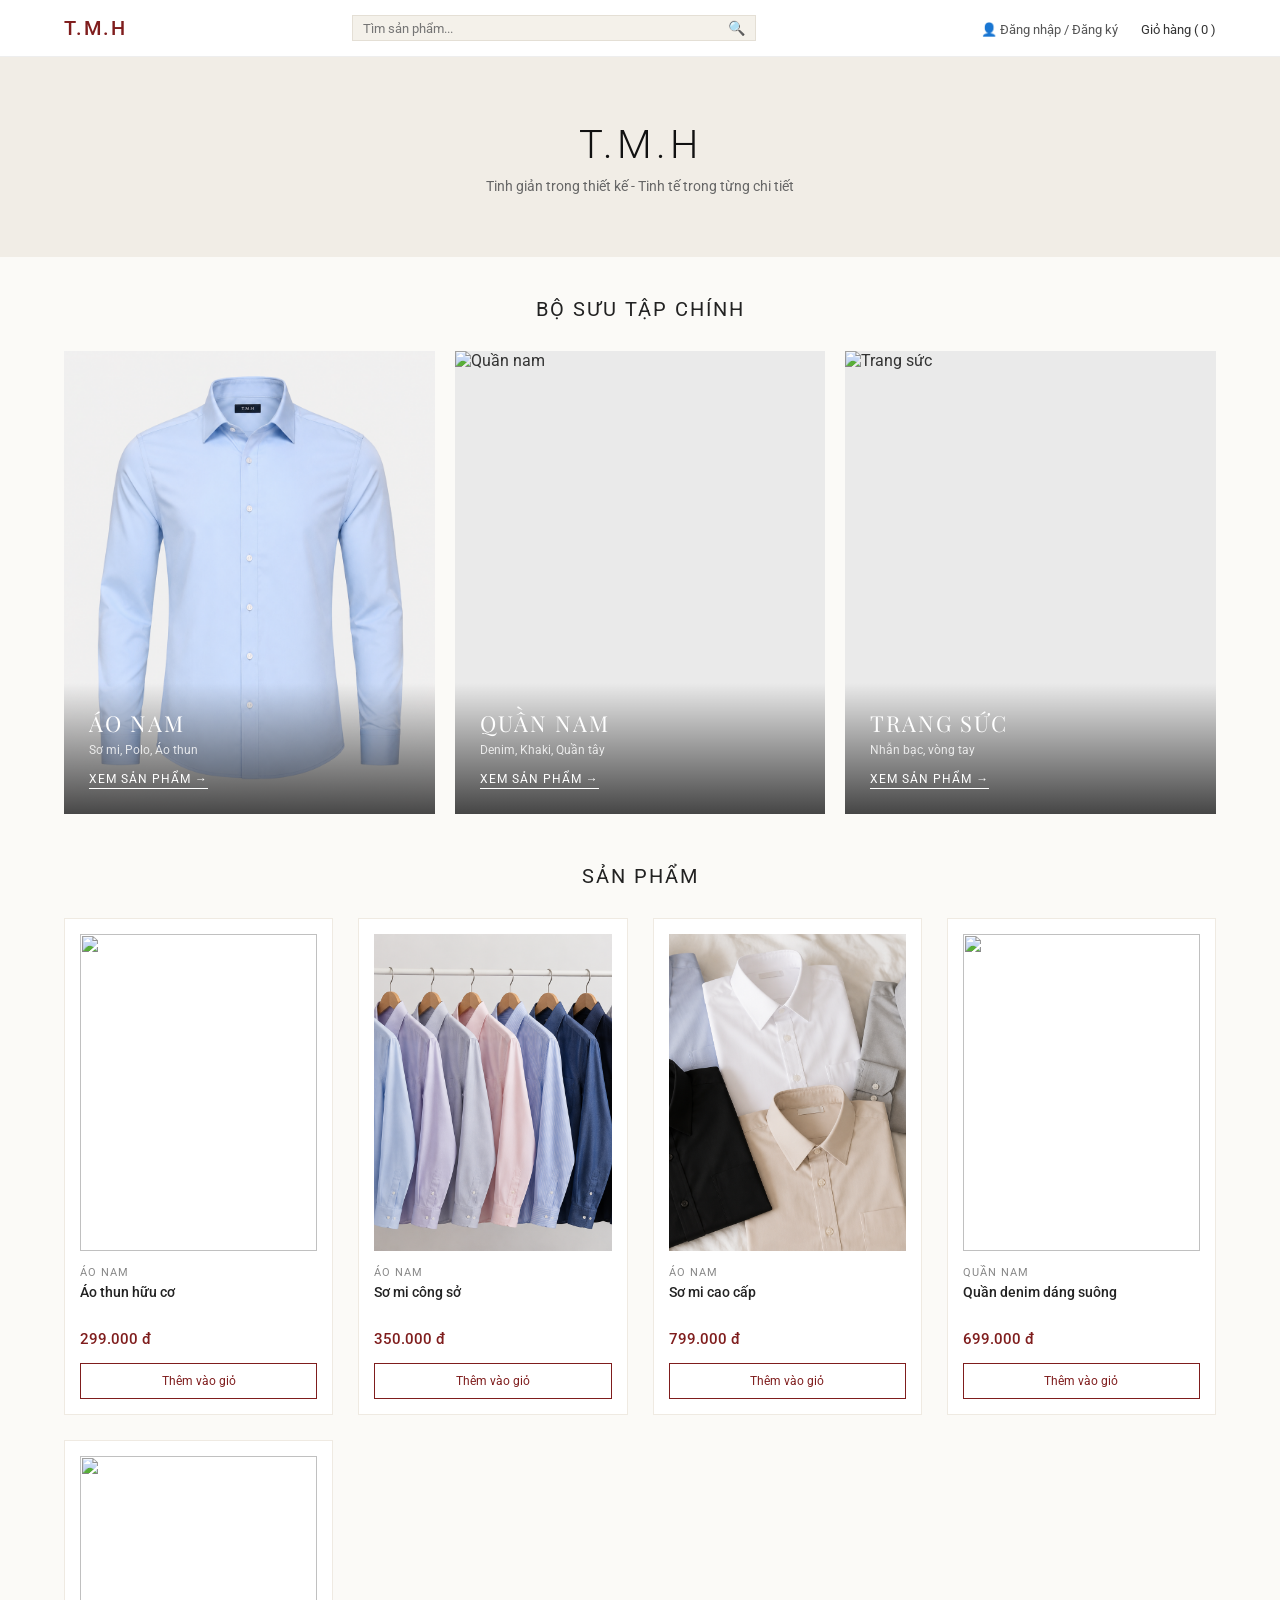
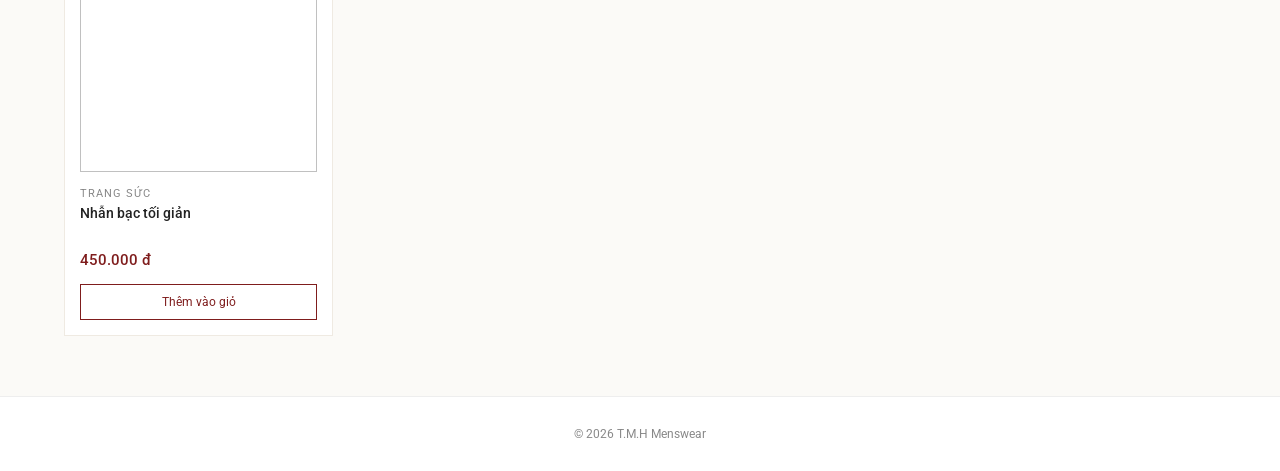
==== baocaolaptrinhweb/baocaolaptrinhweb/index.html @ d4eb89c1 "Add files via upload" ====
<!doctype html>
<html lang="vi">
  <head>
    <meta charset="UTF-8" />

    <meta name="viewport" content="width=device-width, initial-scale=1.0" />

    <title>T.M.H Menswear</title>

    <link
      href="https://fonts.googleapis.com/css2?family=Playfair+Display:wght@400;500&family=Roboto:wght@300;400;500&display=swap"
      rel="stylesheet"
    />

    <link rel="stylesheet" href="style.css" />
  </head>

  <body>
    <!-- NAVBAR -->

    <header class="navbar">
      <div class="logo">T.M.H</div>

      <div class="search-container">
        <input type="text" id="search-input" placeholder="Tìm sản phẩm..." />

        <button id="search-submit">🔍</button>
      </div>

      <div class="nav-icons">
        <span class="auth-btn" id="auth-trigger"> 👤 Đăng nhập / Đăng ký </span>

        <span class="cart-btn">
          Giỏ hàng (
          <span id="cart-count"> 0 </span>
          )
        </span>
      </div>
    </header>

    <!-- HERO -->

    <section class="hero-banner">
      <div class="banner-content">
        <h1>T.M.H</h1>

        <p>Tinh giản trong thiết kế - Tinh tế trong từng chi tiết</p>
      </div>
    </section>

    <!-- DANH MỤC -->

    <section class="mega-categories">
      <h2 class="section-title">BỘ SƯU TẬP CHÍNH</h2>

      <div class="categories-grid">
        <!-- ÁO -->

        <div class="category-box" data-category="ao">
          <div class="category-image">
            <img src="anh-san-pham/san pham ao/anh-nen.png" alt="Áo nam" />
          </div>

          <div class="category-overlay">
            <h3>ÁO NAM</h3>

            <p>Sơ mi, Polo, Áo thun</p>

            <span class="view-more"> Xem sản phẩm → </span>
          </div>
        </div>

        <!-- QUẦN -->

        <div class="category-box" data-category="quan">
          <div class="category-image">
            <img
              src="https://images.unsplash.com/photo-1541099649105-f69ad21f3246?w=700"
              alt="Quần nam"
            />
          </div>

          <div class="category-overlay">
            <h3>QUẦN NAM</h3>

            <p>Denim, Khaki, Quần tây</p>

            <span class="view-more"> Xem sản phẩm → </span>
          </div>
        </div>

        <!-- TRANG SỨC -->

        <div class="category-box" data-category="trang-suc">
          <div class="category-image">
            <img
              src="https://images.unsplash.com/photo-1617038220319-276d3cfab638?w=700"
              alt="Trang sức"
            />
          </div>

          <div class="category-overlay">
            <h3>TRANG SỨC</h3>

            <p>Nhẫn bạc, vòng tay</p>

            <span class="view-more"> Xem sản phẩm → </span>
          </div>
        </div>
      </div>
    </section>

    <!-- SẢN PHẨM -->

    <main class="main-container">
      <section class="products-section">
        <h2 class="section-title">SẢN PHẨM</h2>

        <div class="products-grid" id="products-list">
          <!-- ÁO THUN -->

          <div
            class="product-card"
            data-type="ao"
            data-name="ao thun bong huu co"
          >
            <div class="product-image">
              <img
                src="https://images.unsplash.com/photo-1521572267360-ee0c2909d518?w=500"
              />
            </div>

            <div class="product-info">
              <p class="product-tag">ÁO NAM</p>

              <p class="product-title">Áo thun hữu cơ</p>

              <p class="product-price">299.000 đ</p>

              <button class="add-to-cart-btn">Thêm vào giỏ</button>
            </div>
          </div>

          <!-- SƠ MI CÔNG SỞ -->

          <div class="product-card" data-type="ao" data-name="ao so mi cong so">
            <div class="product-image">
              <img src="anh-san-pham/san pham ao/so-mi2.png" />
            </div>

            <div class="product-info">
              <p class="product-tag">ÁO NAM</p>

              <p class="product-title">Sơ mi công sở</p>

              <p class="product-price">350.000 đ</p>

              <button class="add-to-cart-btn">Thêm vào giỏ</button>
            </div>
          </div>

          <!-- SƠ MI CAO CẤP -->

          <div class="product-card" data-type="ao" data-name="ao so mi cao cap">
            <div class="product-image">
              <img src="anh-san-pham/san pham ao/so-mi1.png" />
            </div>

            <div class="product-info">
              <p class="product-tag">ÁO NAM</p>

              <p class="product-title">Sơ mi cao cấp</p>

              <p class="product-price">799.000 đ</p>

              <button class="add-to-cart-btn">Thêm vào giỏ</button>
            </div>
          </div>

          <!-- QUẦN -->

          <div class="product-card" data-type="quan" data-name="quan denim">
            <div class="product-image">
              <img
                src="https://images.unsplash.com/photo-1541099649105-f69ad21f3246?w=500"
              />
            </div>

            <div class="product-info">
              <p class="product-tag">QUẦN NAM</p>

              <p class="product-title">Quần denim dáng suông</p>

              <p class="product-price">699.000 đ</p>

              <button class="add-to-cart-btn">Thêm vào giỏ</button>
            </div>
          </div>

          <!-- NHẪN -->

          <div
            class="product-card"
            data-type="trang-suc"
            data-name="nhan bac toi gian"
          >
            <div class="product-image">
              <img
                src="https://images.unsplash.com/photo-1617038220319-276d3cfab638?w=500"
              />
            </div>

            <div class="product-info">
              <p class="product-tag">TRANG SỨC</p>

              <p class="product-title">Nhẫn bạc tối giản</p>

              <p class="product-price">450.000 đ</p>

              <button class="add-to-cart-btn">Thêm vào giỏ</button>
            </div>
          </div>
        </div>
      </section>
    </main>

    <!-- MODAL -->

    <div class="auth-modal" id="auth-modal">
      <div class="modal-box">
        <span class="close-modal" id="close-modal"> × </span>

        <div class="modal-tabs">
          <button class="tab-btn active" id="tab-login">Đăng nhập</button>

          <button class="tab-btn" id="tab-register">Đăng ký</button>
        </div>

        <form id="form-login" class="auth-form active">
          <div class="input-group">
            <label> Email </label>

            <input type="email" required />
          </div>

          <div class="input-group">
            <label> Mật khẩu </label>

            <input type="password" required />
          </div>

          <button class="auth-submit-btn" type="submit">ĐĂNG NHẬP</button>
        </form>

        <form id="form-register" class="auth-form">
          <div class="input-group">
            <label> Họ tên </label>

            <input type="text" required />
          </div>

          <div class="input-group">
            <label> Email </label>

            <input type="email" required />
          </div>

          <button class="auth-submit-btn" type="submit">ĐĂNG KÝ</button>
        </form>
      </div>
    </div>

    <footer class="footer">© 2026 T.M.H Menswear</footer>

    <script src="script.js"></script>
  </body>
</html>
---- baocaolaptrinhweb/baocaolaptrinhweb/style.css ----
/* ==========================================================================
   1. ĐỊNH DẠNG CHUNG (MUJI MINIMALISM STYLE)
   ========================================================================== */
* {
  margin: 0;
  padding: 0;
  box-sizing: border-box;
  font-family: "Roboto", sans-serif;
}

body {
  background-color: #fbfaf7; /* Màu kem đặc trưng */
  color: #333333;
  -webkit-font-smoothing: antialiased;
}

img {
  max-width: 100%;
  height: auto;
  display: block;
}

.section-title {
  font-size: 20px;
  font-weight: 400;
  text-align: center;
  letter-spacing: 2px;
  margin-bottom: 30px;
  color: #222222;
  position: relative;
}

/* ==========================================================================
   2. NAVBAR TÍCH HỢP TÌM KIẾM CẢI TIẾN
   ========================================================================== */
.navbar {
  display: flex;
  justify-content: space-between;
  align-items: center;
  padding: 15px 5%;
  background-color: #ffffff;
  border-bottom: 1px solid #eeeeee;
  position: sticky;
  top: 0;
  z-index: 100;
}

.navbar .logo {
  font-size: 20px;
  font-weight: 500;
  color: #7f1d1d; /* Màu đỏ đô MUJI */
  letter-spacing: 2px;
}

/* Khung tìm kiếm ở giữa navbar */
.search-container {
  display: flex;
  align-items: center;
  background-color: #f4f1ea;
  border: 1px solid #e4dfd5;
  padding: 4px 10px;
  width: 35%;
  max-width: 500px;
}

.search-container input {
  border: none;
  background: none;
  outline: none;
  width: 100%;
  font-size: 13px;
  color: #444444;
}

.search-container button {
  border: none;
  background: none;
  cursor: pointer;
  font-size: 14px;
}

.nav-icons .auth-btn {
  cursor: pointer;
  font-size: 13px;
  margin-right: 20px;
  color: #555555;
  transition: color 0.2s;
}

.nav-icons .auth-btn:hover {
  color: #7f1d1d;
}

.nav-icons .cart-btn {
  font-size: 13px;
}

/* ==========================================================================
   3. BANNER CHÍNH
   ========================================================================== */
.hero-banner {
  min-height: 200px;
  background-color: #f1ede6;
  display: flex;
  align-items: center;
  justify-content: center;
  text-align: center;
  padding: 40px 5%;
  margin-bottom: 40px;
}

.banner-content h1 {
  font-size: clamp(26px, 4vw, 40px);
  font-weight: 300;
  letter-spacing: 4px;
  color: #111111;
  margin-bottom: 10px;
}

.banner-content p {
  font-size: 14px;
  color: #666666;
}

/* ==========================================================================
   4. CẤU TRÚC 3 DANH MỤC LỚN NỔI BẬT (ÁO - QUẦN - TRANG SỨC)
   ========================================================================== */
.mega-categories {
  padding: 0 5%;
  max-width: 1400px;
  margin: 0 auto 50px auto;
}

.categories-grid {
  display: grid;
  grid-template-columns: repeat(3, 1fr); /* 3 cột bằng nhau trên PC */
  gap: 20px;
}

.category-box {
  position: relative;
  aspect-ratio: 4 / 5; /* Khung chữ nhật dọc sang trọng */
  overflow: hidden;
  cursor: pointer;
  background-color: #eaeaea;
}

.category-image {
  width: 100%;
  height: 100%;
  transition: transform 0.5s ease;
}

.category-image img {
  width: 100%;
  height: 100%;
  object-fit: cover;
}

/* Lớp phủ chữ mờ tối giản đè lên ảnh */
.category-overlay {
  position: absolute;
  bottom: 0;
  left: 0;
  width: 100%;
  padding: 25px;
  background: linear-gradient(
    to top,
    rgba(0, 0, 0, 0.7) 0%,
    rgba(0, 0, 0, 0) 100%
  );
  color: #ffffff;
  display: flex;
  flex-direction: column;
  justify-content: flex-end;
}

.category-overlay h3 {
  font-family: "Playfair Display", serif;
  font-size: 22px;
  font-weight: 400;
  letter-spacing: 2px;
  margin-bottom: 5px;
}

.category-overlay p {
  font-size: 12px;
  opacity: 0.8;
  margin-bottom: 15px;
}

.category-overlay .view-more {
  font-size: 12px;
  text-transform: uppercase;
  letter-spacing: 1px;
  border-bottom: 1px solid #ffffff;
  width: max-content;
  padding-bottom: 2px;
}

/* Hiệu ứng di chuột phóng to ảnh */
.category-box:hover .category-image {
  transform: scale(1.04);
}

/* ==========================================================================
   5. DANH SÁCH SẢN PHẨM (GRID)
   ========================================================================== */
.main-container {
  padding: 0 5%;
  max-width: 1400px;
  margin: 0 auto;
}

.products-grid {
  display: grid;
  grid-template-columns: repeat(auto-fill, minmax(230px, 1fr));
  gap: 25px;
}

.product-card {
  background-color: #ffffff;
  border: 1px solid #efeae2;
  padding: 15px;
  display: flex;
  flex-direction: column;
  justify-content: space-between;
  transition: all 0.2s;
}

.product-card.hidden {
  display: none; /* Sử dụng cho tính năng tìm kiếm / lọc bằng JS */
}

.product-image {
  width: 100%;
  aspect-ratio: 3 / 4;
  overflow: hidden;
}

.product-image img {
  width: 100%;
  height: 100%;
  object-fit: cover;
}

.product-info {
  margin-top: 15px;
}

.product-tag {
  font-size: 11px;
  color: #888888;
  letter-spacing: 1px;
  margin-bottom: 5px;
}

.product-title {
  font-size: 14px;
  font-weight: 500;
  color: #222222;
  margin-bottom: 8px;
  height: 38px;
  overflow: hidden;
}

.product-price {
  font-size: 15px;
  color: #7f1d1d;
  font-weight: 500;
  margin-bottom: 15px;
}

.add-to-cart-btn {
  width: 100%;
  padding: 10px;
  background-color: #ffffff;
  border: 1px solid #7f1d1d;
  color: #7f1d1d;
  font-size: 12px;
  cursor: pointer;
  transition: all 0.2s;
}

.add-to-cart-btn:hover {
  background-color: #7f1d1d;
  color: #ffffff;
}

/* ==========================================================================
   6. GIAO DIỆN FORM ĐĂNG NHẬP / ĐĂNG KÝ (POPUP MODAL)
   ========================================================================== */
.auth-modal {
  position: fixed;
  top: 0;
  left: 0;
  width: 100%;
  height: 100%;
  background-color: rgba(0, 0, 0, 0.4);
  display: flex;
  align-items: center;
  justify-content: center;
  z-index: 1000;
  opacity: 0;
  pointer-events: none;
  transition: opacity 0.3s ease;
}

.auth-modal.open {
  opacity: 1;
  pointer-events: auto;
}

.modal-box {
  background-color: #ffffff;
  width: 100%;
  max-width: 400px;
  padding: 30px;
  position: relative;
  box-shadow: 0 10px 30px rgba(0, 0, 0, 0.1);
}

.close-modal {
  position: absolute;
  top: 15px;
  right: 20px;
  font-size: 24px;
  cursor: pointer;
  color: #888888;
}

.modal-tabs {
  display: flex;
  border-bottom: 1px solid #eeeeee;
  margin-bottom: 25px;
}

.tab-btn {
  flex: 1;
  padding: 10px;
  background: none;
  border: none;
  font-size: 15px;
  cursor: pointer;
  color: #888888;
  position: relative;
}

.tab-btn.active {
  color: #7f1d1d;
  font-weight: 500;
}

.tab-btn.active::after {
  content: "";
  position: absolute;
  bottom: -1px;
  left: 0;
  width: 100%;
  height: 2px;
  background-color: #7f1d1d;
}

.auth-form {
  display: none;
}

.auth-form.active {
  display: block;
}

.input-group {
  margin-bottom: 18px;
}

.input-group label {
  display: block;
  font-size: 13px;
  color: #555555;
  margin-bottom: 6px;
}

.input-group input {
  width: 100%;
  padding: 10px;
  border: 1px solid #ddd;
  outline: none;
  font-size: 14px;
  background-color: #fafafa;
}

.auth-submit-btn {
  width: 100%;
  padding: 12px;
  background-color: #7f1d1d;
  color: #ffffff;
  border: none;
  font-size: 13px;
  letter-spacing: 1px;
  cursor: pointer;
  font-weight: 500;
}

/* FOOTER */
.footer {
  text-align: center;
  padding: 30px;
  background-color: #ffffff;
  margin-top: 60px;
  font-size: 12px;
  color: #888888;
  border-top: 1px solid #eeeeee;
}

/* ==========================================================================
   7. RESPONSIVE (TỰ ĐỘNG THEO KHUNG HÌNH DI ĐỘNG)
   ========================================================================== */
@media screen and (max-width: 850px) {
  .search-container {
    width: 45%; /* Rộng ra một chút trên máy tính bảng */
  }
  .categories-grid {
    grid-template-columns: repeat(3, 1fr); /* Giữ 3 cột */
  }
}

@media screen and (max-width: 650px) {
  .navbar {
    flex-wrap: wrap; /* Cho phép vỡ dòng đẩy tìm kiếm xuống */
    padding: 15px 4%;
  }

  .navbar .logo {
    order: 1;
  }

  .nav-icons {
    order: 2;
  }

  /* Đẩy ô tìm kiếm xuống dòng riêng biệt trên mobile nhìn cực kỳ chuyên nghiệp */
  .search-container {
    order: 3;
    width: 100%;
    margin-top: 12px;
  }

  /* 3 Danh mục lớn trên mobile sẽ xếp chồng dọc thành hàng đơn để hiện ảnh to đẹp */
  .categories-grid {
    grid-template-columns: 1fr;
    gap: 15px;
  }

  .category-box {
    aspect-ratio: 16 / 9; /* Sang màn hình ngang dạng banner nhỏ khi đi động */
  }

  /* Sản phẩm chia thành 2 cột đều nhau như Shopee */
  .products-grid {
    grid-template-columns: repeat(2, 1fr);
    gap: 12px;
  }

  .nav-icons .auth-btn {
    margin-right: 10px;
    font-size: 12px;
  }
} /* ==========================================================================
   1. ĐỊNH DẠNG CHUNG (MUJI MINIMALISM STYLE)
   ========================================================================== */
* {
  margin: 0;
  padding: 0;
  box-sizing: border-box;
  font-family: "Roboto", sans-serif;
}

body {
  background-color: #fbfaf7; /* Màu kem đặc trưng */
  color: #333333;
  -webkit-font-smoothing: antialiased;
}

img {
  max-width: 100%;
  height: auto;
  display: block;
}

.section-title {
  font-size: 20px;
  font-weight: 400;
  text-align: center;
  letter-spacing: 2px;
  margin-bottom: 30px;
  color: #222222;
  position: relative;
}

/* ==========================================================================
   2. NAVBAR TÍCH HỢP TÌM KIẾM CẢI TIẾN
   ========================================================================== */
.navbar {
  display: flex;
  justify-content: space-between;
  align-items: center;
  padding: 15px 5%;
  background-color: #ffffff;
  border-bottom: 1px solid #eeeeee;
  position: sticky;
  top: 0;
  z-index: 100;
}

.navbar .logo {
  font-size: 20px;
  font-weight: 500;
  color: #7f1d1d; /* Màu đỏ đô MUJI */
  letter-spacing: 2px;
}

/* Khung tìm kiếm ở giữa navbar */
.search-container {
  display: flex;
  align-items: center;
  background-color: #f4f1ea;
  border: 1px solid #e4dfd5;
  padding: 4px 10px;
  width: 35%;
  max-width: 500px;
}

.search-container input {
  border: none;
  background: none;
  outline: none;
  width: 100%;
  font-size: 13px;
  color: #444444;
}

.search-container button {
  border: none;
  background: none;
  cursor: pointer;
  font-size: 14px;
}

.nav-icons .auth-btn {
  cursor: pointer;
  font-size: 13px;
  margin-right: 20px;
  color: #555555;
  transition: color 0.2s;
}

.nav-icons .auth-btn:hover {
  color: #7f1d1d;
}

.nav-icons .cart-btn {
  font-size: 13px;
}

/* ==========================================================================
   3. BANNER CHÍNH
   ========================================================================== */
.hero-banner {
  min-height: 200px;
  background-color: #f1ede6;
  display: flex;
  align-items: center;
  justify-content: center;
  text-align: center;
  padding: 40px 5%;
  margin-bottom: 40px;
}

.banner-content h1 {
  font-size: clamp(26px, 4vw, 40px);
  font-weight: 300;
  letter-spacing: 4px;
  color: #111111;
  margin-bottom: 10px;
}

.banner-content p {
  font-size: 14px;
  color: #666666;
}

/* ==========================================================================
   4. CẤU TRÚC 3 DANH MỤC LỚN NỔI BẬT (ÁO - QUẦN - TRANG SỨC)
   ========================================================================== */
.mega-categories {
  padding: 0 5%;
  max-width: 1400px;
  margin: 0 auto 50px auto;
}

.categories-grid {
  display: grid;
  grid-template-columns: repeat(3, 1fr); /* 3 cột bằng nhau trên PC */
  gap: 20px;
}

.category-box {
  position: relative;
  aspect-ratio: 4 / 5; /* Khung chữ nhật dọc sang trọng */
  overflow: hidden;
  cursor: pointer;
  background-color: #eaeaea;
}

.category-image {
  width: 100%;
  height: 100%;
  transition: transform 0.5s ease;
}

.category-image img {
  width: 100%;
  height: 100%;
  object-fit: cover;
}

/* Lớp phủ chữ mờ tối giản đè lên ảnh */
.category-overlay {
  position: absolute;
  bottom: 0;
  left: 0;
  width: 100%;
  padding: 25px;
  background: linear-gradient(
    to top,
    rgba(0, 0, 0, 0.7) 0%,
    rgba(0, 0, 0, 0) 100%
  );
  color: #ffffff;
  display: flex;
  flex-direction: column;
  justify-content: flex-end;
}

.category-overlay h3 {
  font-family: "Playfair Display", serif;
  font-size: 22px;
  font-weight: 400;
  letter-spacing: 2px;
  margin-bottom: 5px;
}

.category-overlay p {
  font-size: 12px;
  opacity: 0.8;
  margin-bottom: 15px;
}

.category-overlay .view-more {
  font-size: 12px;
  text-transform: uppercase;
  letter-spacing: 1px;
  border-bottom: 1px solid #ffffff;
  width: max-content;
  padding-bottom: 2px;
}

/* Hiệu ứng di chuột phóng to ảnh */
.category-box:hover .category-image {
  transform: scale(1.04);
}

/* ==========================================================================
   5. DANH SÁCH SẢN PHẨM (GRID)
   ========================================================================== */
.main-container {
  padding: 0 5%;
  max-width: 1400px;
  margin: 0 auto;
}

.products-grid {
  display: grid;
  grid-template-columns: repeat(auto-fill, minmax(230px, 1fr));
  gap: 25px;
}

.product-card {
  background-color: #ffffff;
  border: 1px solid #efeae2;
  padding: 15px;
  display: flex;
  flex-direction: column;
  justify-content: space-between;
  transition: all 0.2s;
}

.product-card.hidden {
  display: none; /* Sử dụng cho tính năng tìm kiếm / lọc bằng JS */
}

.product-image {
  width: 100%;
  aspect-ratio: 3 / 4;
  overflow: hidden;
}

.product-image img {
  width: 100%;
  height: 100%;
  object-fit: cover;
}

.product-info {
  margin-top: 15px;
}

.product-tag {
  font-size: 11px;
  color: #888888;
  letter-spacing: 1px;
  margin-bottom: 5px;
}

.product-title {
  font-size: 14px;
  font-weight: 500;
  color: #222222;
  margin-bottom: 8px;
  height: 38px;
  overflow: hidden;
}

.product-price {
  font-size: 15px;
  color: #7f1d1d;
  font-weight: 500;
  margin-bottom: 15px;
}

.add-to-cart-btn {
  width: 100%;
  padding: 10px;
  background-color: #ffffff;
  border: 1px solid #7f1d1d;
  color: #7f1d1d;
  font-size: 12px;
  cursor: pointer;
  transition: all 0.2s;
}

.add-to-cart-btn:hover {
  background-color: #7f1d1d;
  color: #ffffff;
}

/* ==========================================================================
   6. GIAO DIỆN FORM ĐĂNG NHẬP / ĐĂNG KÝ (POPUP MODAL)
   ========================================================================== */
.auth-modal {
  position: fixed;
  top: 0;
  left: 0;
  width: 100%;
  height: 100%;
  background-color: rgba(0, 0, 0, 0.4);
  display: flex;
  align-items: center;
  justify-content: center;
  z-index: 1000;
  opacity: 0;
  pointer-events: none;
  transition: opacity 0.3s ease;
}

.auth-modal.open {
  opacity: 1;
  pointer-events: auto;
}

.modal-box {
  background-color: #ffffff;
  width: 100%;
  max-width: 400px;
  padding: 30px;
  position: relative;
  box-shadow: 0 10px 30px rgba(0, 0, 0, 0.1);
}

.close-modal {
  position: absolute;
  top: 15px;
  right: 20px;
  font-size: 24px;
  cursor: pointer;
  color: #888888;
}

.modal-tabs {
  display: flex;
  border-bottom: 1px solid #eeeeee;
  margin-bottom: 25px;
}

.tab-btn {
  flex: 1;
  padding: 10px;
  background: none;
  border: none;
  font-size: 15px;
  cursor: pointer;
  color: #888888;
  position: relative;
}

.tab-btn.active {
  color: #7f1d1d;
  font-weight: 500;
}

.tab-btn.active::after {
  content: "";
  position: absolute;
  bottom: -1px;
  left: 0;
  width: 100%;
  height: 2px;
  background-color: #7f1d1d;
}

.auth-form {
  display: none;
}

.auth-form.active {
  display: block;
}

.input-group {
  margin-bottom: 18px;
}

.input-group label {
  display: block;
  font-size: 13px;
  color: #555555;
  margin-bottom: 6px;
}

.input-group input {
  width: 100%;
  padding: 10px;
  border: 1px solid #ddd;
  outline: none;
  font-size: 14px;
  background-color: #fafafa;
}

.auth-submit-btn {
  width: 100%;
  padding: 12px;
  background-color: #7f1d1d;
  color: #ffffff;
  border: none;
  font-size: 13px;
  letter-spacing: 1px;
  cursor: pointer;
  font-weight: 500;
}

/* FOOTER */
.footer {
  text-align: center;
  padding: 30px;
  background-color: #ffffff;
  margin-top: 60px;
  font-size: 12px;
  color: #888888;
  border-top: 1px solid #eeeeee;
}

/* ==========================================================================
   7. RESPONSIVE (TỰ ĐỘNG THEO KHUNG HÌNH DI ĐỘNG)
   ========================================================================== */
@media screen and (max-width: 850px) {
  .search-container {
    width: 45%; /* Rộng ra một chút trên máy tính bảng */
  }
  .categories-grid {
    grid-template-columns: repeat(3, 1fr); /* Giữ 3 cột */
  }
}

@media screen and (max-width: 650px) {
  .navbar {
    flex-wrap: wrap; /* Cho phép vỡ dòng đẩy tìm kiếm xuống */
    padding: 15px 4%;
  }

  .navbar .logo {
    order: 1;
  }

  .nav-icons {
    order: 2;
  }

  /* Đẩy ô tìm kiếm xuống dòng riêng biệt trên mobile nhìn cực kỳ chuyên nghiệp */
  .search-container {
    order: 3;
    width: 100%;
    margin-top: 12px;
  }

  /* 3 Danh mục lớn trên mobile sẽ xếp chồng dọc thành hàng đơn để hiện ảnh to đẹp */
  .categories-grid {
    grid-template-columns: 1fr;
    gap: 15px;
  }

  .category-box {
    aspect-ratio: 16 / 9; /* Sang màn hình ngang dạng banner nhỏ khi đi động */
  }

  /* Sản phẩm chia thành 2 cột đều nhau như Shopee */
  .products-grid {
    grid-template-columns: repeat(2, 1fr);
    gap: 12px;
  }

  .nav-icons .auth-btn {
    margin-right: 10px;
    font-size: 12px;
  }
}
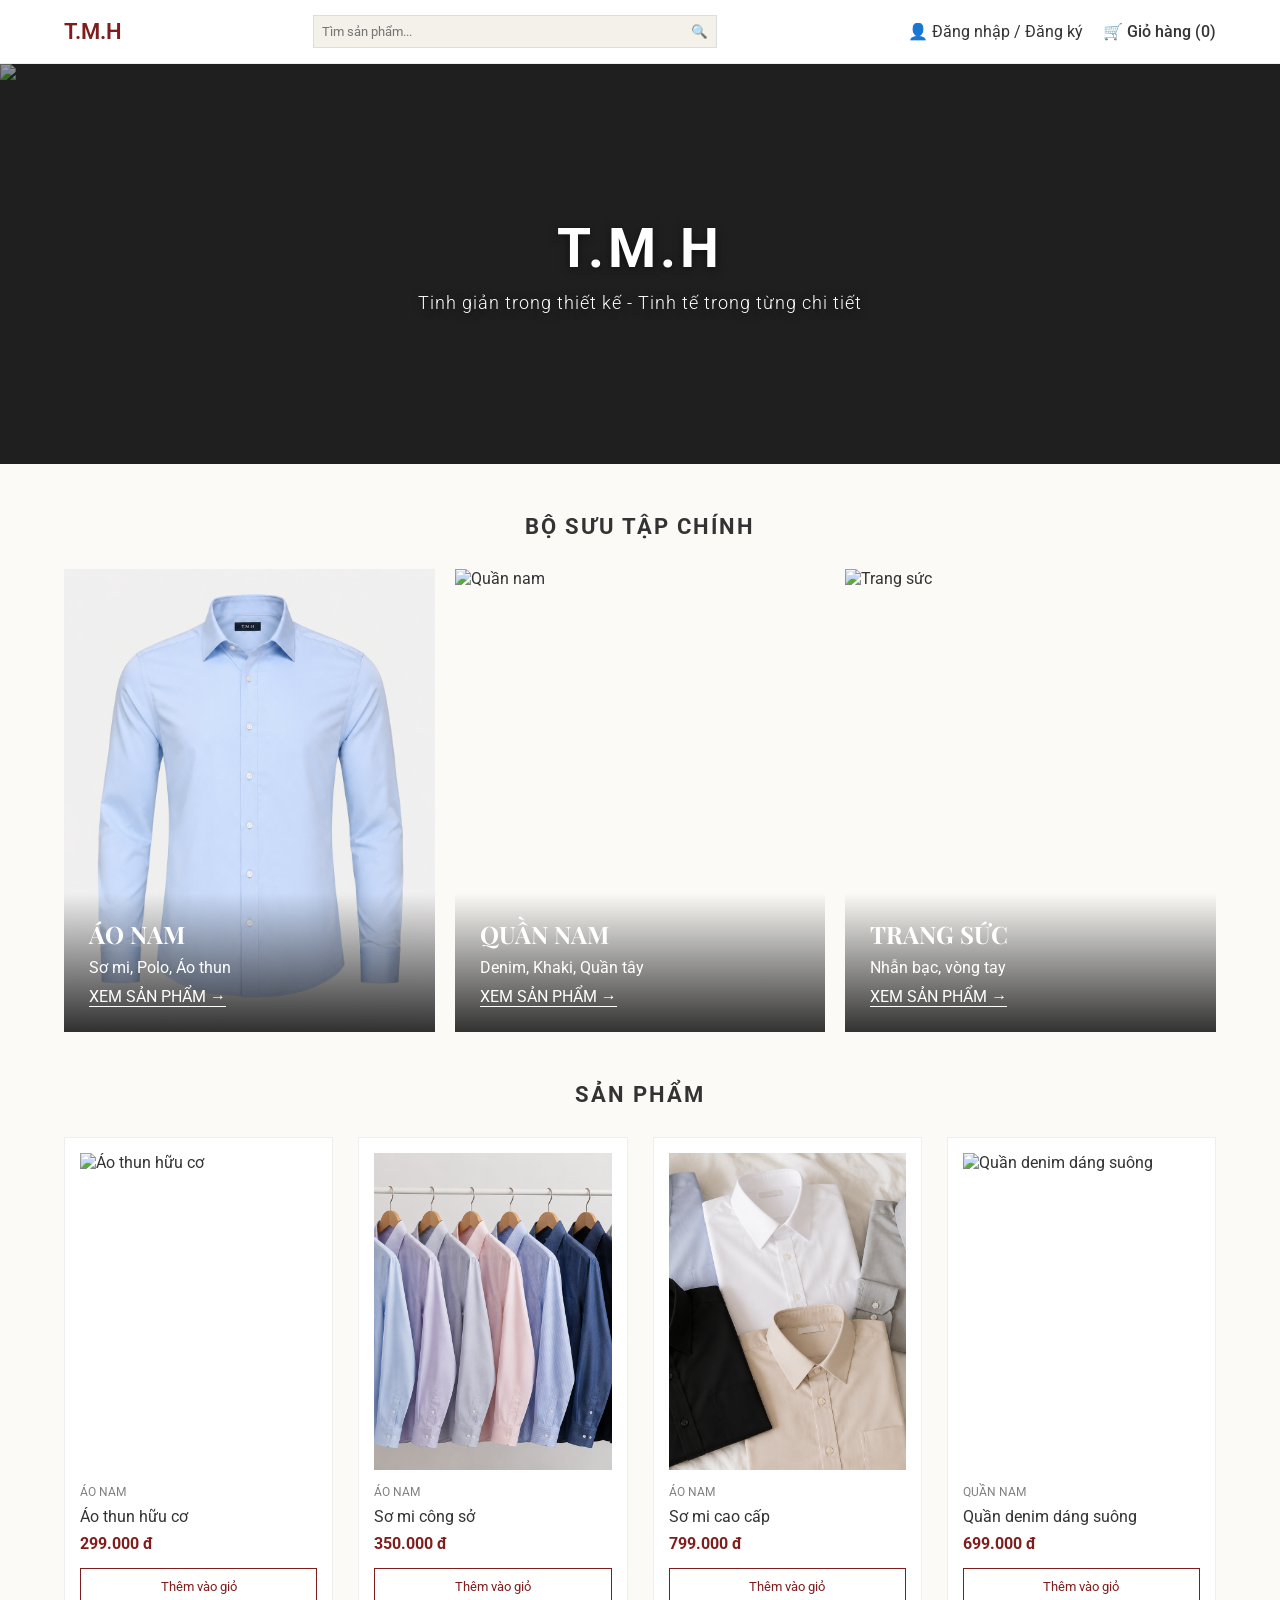
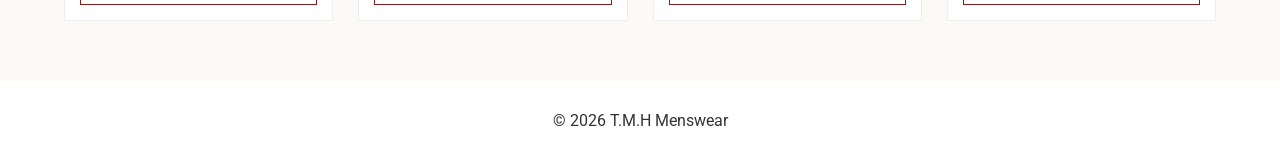
==== commit 6b74525e: "Add files via upload" ====
--- a/baocaolaptrinhweb/baocaolaptrinhweb/index.html
+++ b/baocaolaptrinhweb/baocaolaptrinhweb/index.html
@@ -2,75 +2,73 @@
 <html lang="vi">
   <head>
     <meta charset="UTF-8" />
-
     <meta name="viewport" content="width=device-width, initial-scale=1.0" />
-
     <title>T.M.H Menswear</title>
-
     <link
       href="https://fonts.googleapis.com/css2?family=Playfair+Display:wght@400;500&family=Roboto:wght@300;400;500&display=swap"
       rel="stylesheet"
     />
-
     <link rel="stylesheet" href="style.css" />
   </head>
 
   <body>
-    <!-- NAVBAR -->
-
     <header class="navbar">
       <div class="logo">T.M.H</div>
 
       <div class="search-container">
         <input type="text" id="search-input" placeholder="Tìm sản phẩm..." />
-
         <button id="search-submit">🔍</button>
       </div>
 
       <div class="nav-icons">
-        <span class="auth-btn" id="auth-trigger"> 👤 Đăng nhập / Đăng ký </span>
-
-        <span class="cart-btn">
-          Giỏ hàng (
-          <span id="cart-count"> 0 </span>
-          )
+        <span class="auth-btn" id="auth-trigger">👤 Đăng nhập / Đăng ký</span>
+        <span class="cart-btn" id="cart-trigger">
+          🛒 Giỏ hàng (<span id="cart-count">0</span>)
         </span>
       </div>
     </header>
 
-    <!-- HERO -->
-
     <section class="hero-banner">
+      <div class="slide active">
+        <img
+          src="https://images.unsplash.com/photo-1490481651871-ab68de25d43d?w=1600"
+          alt="Banner 1"
+        />
+      </div>
+      <div class="slide">
+        <img
+          src="https://images.unsplash.com/photo-1507679799987-c73779587ccf?w=1600"
+          alt="Banner 2"
+        />
+      </div>
+      <div class="slide">
+        <img
+          src="https://images.unsplash.com/photo-1489987707025-afc232f7ea0f?w=1600"
+          alt="Banner 3"
+        />
+      </div>
+
+      <div class="banner-overlay"></div>
+
       <div class="banner-content">
         <h1>T.M.H</h1>
-
         <p>Tinh giản trong thiết kế - Tinh tế trong từng chi tiết</p>
       </div>
     </section>
-
-    <!-- DANH MỤC -->
 
     <section class="mega-categories">
       <h2 class="section-title">BỘ SƯU TẬP CHÍNH</h2>
-
       <div class="categories-grid">
-        <!-- ÁO -->
-
-        <div class="category-box" data-category="ao">
+        <a href="ao.html" class="category-box">
           <div class="category-image">
             <img src="anh-san-pham/san pham ao/anh-nen.png" alt="Áo nam" />
           </div>
-
           <div class="category-overlay">
             <h3>ÁO NAM</h3>
-
             <p>Sơ mi, Polo, Áo thun</p>
-
-            <span class="view-more"> Xem sản phẩm → </span>
-          </div>
-        </div>
-
-        <!-- QUẦN -->
+            <span class="view-more">XEM SẢN PHẨM →</span>
+          </div>
+        </a>
 
         <div class="category-box" data-category="quan">
           <div class="category-image">
@@ -79,17 +77,12 @@
               alt="Quần nam"
             />
           </div>
-
           <div class="category-overlay">
             <h3>QUẦN NAM</h3>
-
             <p>Denim, Khaki, Quần tây</p>
-
-            <span class="view-more"> Xem sản phẩm → </span>
-          </div>
-        </div>
-
-        <!-- TRANG SỨC -->
+            <span class="view-more">XEM SẢN PHẨM →</span>
+          </div>
+        </div>
 
         <div class="category-box" data-category="trang-suc">
           <div class="category-image">
@@ -98,125 +91,95 @@
               alt="Trang sức"
             />
           </div>
-
           <div class="category-overlay">
             <h3>TRANG SỨC</h3>
-
             <p>Nhẫn bạc, vòng tay</p>
-
-            <span class="view-more"> Xem sản phẩm → </span>
+            <span class="view-more">XEM SẢN PHẨM →</span>
           </div>
         </div>
       </div>
     </section>
-
-    <!-- SẢN PHẨM -->
 
     <main class="main-container">
       <section class="products-section">
         <h2 class="section-title">SẢN PHẨM</h2>
-
         <div class="products-grid" id="products-list">
-          <!-- ÁO THUN -->
-
           <div
             class="product-card"
             data-type="ao"
-            data-name="ao thun bong huu co"
+            data-id="1"
+            data-price="299000"
           >
             <div class="product-image">
               <img
                 src="https://images.unsplash.com/photo-1521572267360-ee0c2909d518?w=500"
-              />
-            </div>
-
+                alt="Áo thun hữu cơ"
+              />
+            </div>
             <div class="product-info">
               <p class="product-tag">ÁO NAM</p>
-
               <p class="product-title">Áo thun hữu cơ</p>
-
               <p class="product-price">299.000 đ</p>
-
-              <button class="add-to-cart-btn">Thêm vào giỏ</button>
-            </div>
-          </div>
-
-          <!-- SƠ MI CÔNG SỞ -->
-
-          <div class="product-card" data-type="ao" data-name="ao so mi cong so">
-            <div class="product-image">
-              <img src="anh-san-pham/san pham ao/so-mi2.png" />
-            </div>
-
+              <button class="add-to-cart-btn">Thêm vào giỏ</button>
+            </div>
+          </div>
+
+          <div
+            class="product-card"
+            data-type="ao"
+            data-id="2"
+            data-price="350000"
+          >
+            <div class="product-image">
+              <img
+                src="anh-san-pham/san pham ao/so-mi2.png"
+                alt="Sơ mi công sở"
+              />
+            </div>
             <div class="product-info">
               <p class="product-tag">ÁO NAM</p>
-
               <p class="product-title">Sơ mi công sở</p>
-
               <p class="product-price">350.000 đ</p>
-
-              <button class="add-to-cart-btn">Thêm vào giỏ</button>
-            </div>
-          </div>
-
-          <!-- SƠ MI CAO CẤP -->
-
-          <div class="product-card" data-type="ao" data-name="ao so mi cao cap">
-            <div class="product-image">
-              <img src="anh-san-pham/san pham ao/so-mi1.png" />
-            </div>
-
+              <button class="add-to-cart-btn">Thêm vào giỏ</button>
+            </div>
+          </div>
+
+          <div
+            class="product-card"
+            data-type="ao"
+            data-id="3"
+            data-price="799000"
+          >
+            <div class="product-image">
+              <img
+                src="anh-san-pham/san pham ao/so-mi1.png"
+                alt="Sơ mi cao cấp"
+              />
+            </div>
             <div class="product-info">
               <p class="product-tag">ÁO NAM</p>
-
               <p class="product-title">Sơ mi cao cấp</p>
-
               <p class="product-price">799.000 đ</p>
-
-              <button class="add-to-cart-btn">Thêm vào giỏ</button>
-            </div>
-          </div>
-
-          <!-- QUẦN -->
-
-          <div class="product-card" data-type="quan" data-name="quan denim">
+              <button class="add-to-cart-btn">Thêm vào giỏ</button>
+            </div>
+          </div>
+
+          <div
+            class="product-card"
+            data-type="quan"
+            data-id="4"
+            data-price="699000"
+          >
             <div class="product-image">
               <img
                 src="https://images.unsplash.com/photo-1541099649105-f69ad21f3246?w=500"
-              />
-            </div>
-
+                alt="Quần denim dáng suông"
+              />
+            </div>
             <div class="product-info">
               <p class="product-tag">QUẦN NAM</p>
-
               <p class="product-title">Quần denim dáng suông</p>
-
               <p class="product-price">699.000 đ</p>
-
-              <button class="add-to-cart-btn">Thêm vào giỏ</button>
-            </div>
-          </div>
-
-          <!-- NHẪN -->
-
-          <div
-            class="product-card"
-            data-type="trang-suc"
-            data-name="nhan bac toi gian"
-          >
-            <div class="product-image">
-              <img
-                src="https://images.unsplash.com/photo-1617038220319-276d3cfab638?w=500"
-              />
-            </div>
-
-            <div class="product-info">
-              <p class="product-tag">TRANG SỨC</p>
-
-              <p class="product-title">Nhẫn bạc tối giản</p>
-
-              <p class="product-price">450.000 đ</p>
-
               <button class="add-to-cart-btn">Thêm vào giỏ</button>
             </div>
           </div>
@@ -224,49 +187,64 @@
       </section>
     </main>
 
-    <!-- MODAL -->
-
     <div class="auth-modal" id="auth-modal">
       <div class="modal-box">
-        <span class="close-modal" id="close-modal"> × </span>
-
+        <span class="close-modal" id="close-modal">×</span>
         <div class="modal-tabs">
           <button class="tab-btn active" id="tab-login">Đăng nhập</button>
-
           <button class="tab-btn" id="tab-register">Đăng ký</button>
         </div>
 
         <form id="form-login" class="auth-form active">
           <div class="input-group">
-            <label> Email </label>
-
+            <label>Email</label>
             <input type="email" required />
           </div>
-
-          <div class="input-group">
-            <label> Mật khẩu </label>
-
+          <div class="input-group">
+            <label>Mật khẩu</label>
             <input type="password" required />
           </div>
-
           <button class="auth-submit-btn" type="submit">ĐĂNG NHẬP</button>
         </form>
 
         <form id="form-register" class="auth-form">
           <div class="input-group">
-            <label> Họ tên </label>
-
+            <label>Họ tên</label>
             <input type="text" required />
           </div>
-
-          <div class="input-group">
-            <label> Email </label>
-
+          <div class="input-group">
+            <label>Email</label>
             <input type="email" required />
           </div>
-
+          <div class="input-group">
+            <label>Mật khẩu</label>
+            <input type="password" required />
+          </div>
           <button class="auth-submit-btn" type="submit">ĐĂNG KÝ</button>
         </form>
+      </div>
+    </div>
+
+    <div class="cart-sidebar" id="cart-sidebar">
+      <div class="cart-container">
+        <div class="cart-header">
+          <h3>GIỎ HÀNG CỦA BẠN</h3>
+          <span class="close-cart" id="close-cart">×</span>
+        </div>
+
+        <div class="cart-items-list" id="cart-items-list">
+          <p class="empty-cart-msg">Giỏ hàng của bạn đang trống.</p>
+        </div>
+
+        <div class="cart-footer">
+          <div class="cart-total-box">
+            <span>Tổng tiền:</span>
+            <span class="cart-total-price" id="cart-total-price">0 đ</span>
+          </div>
+          <button class="checkout-btn" id="checkout-btn">
+            TIẾN HÀNH THANH TOÁN
+          </button>
+        </div>
       </div>
     </div>
 
--- a/baocaolaptrinhweb/baocaolaptrinhweb/style.css
+++ b/baocaolaptrinhweb/baocaolaptrinhweb/style.css
@@ -1,6 +1,6 @@
-/* ==========================================================================
-   1. ĐỊNH DẠNG CHUNG (MUJI MINIMALISM STYLE)
-   ========================================================================== */
+/* ===========================
+   RESET
+=========================== */
 * {
   margin: 0;
   padding: 0;
@@ -9,207 +9,226 @@
 }
 
 body {
-  background-color: #fbfaf7; /* Màu kem đặc trưng */
-  color: #333333;
-  -webkit-font-smoothing: antialiased;
+  background: #fbfaf7;
+  color: #333;
 }
 
 img {
-  max-width: 100%;
-  height: auto;
+  width: 100%;
   display: block;
 }
 
+a {
+  text-decoration: none;
+  color: inherit;
+}
+
 .section-title {
-  font-size: 20px;
-  font-weight: 400;
   text-align: center;
+  margin-bottom: 30px;
   letter-spacing: 2px;
-  margin-bottom: 30px;
-  color: #222222;
-  position: relative;
-}
-
-/* ==========================================================================
-   2. NAVBAR TÍCH HỢP TÌM KIẾM CẢI TIẾN
-   ========================================================================== */
+  font-size: 22px;
+}
+
+/* ===========================
+NAVBAR
+=========================== */
 .navbar {
   display: flex;
   justify-content: space-between;
   align-items: center;
   padding: 15px 5%;
-  background-color: #ffffff;
-  border-bottom: 1px solid #eeeeee;
+  background: white;
   position: sticky;
   top: 0;
   z-index: 100;
-}
-
-.navbar .logo {
-  font-size: 20px;
-  font-weight: 500;
-  color: #7f1d1d; /* Màu đỏ đô MUJI */
-  letter-spacing: 2px;
-}
-
-/* Khung tìm kiếm ở giữa navbar */
+  border-bottom: 1px solid #eee;
+}
+
+.logo {
+  font-size: 22px;
+  color: #7f1d1d;
+  font-weight: 600;
+}
+
 .search-container {
-  display: flex;
-  align-items: center;
-  background-color: #f4f1ea;
-  border: 1px solid #e4dfd5;
-  padding: 4px 10px;
   width: 35%;
-  max-width: 500px;
+  display: flex;
+  background: #f4f1ea;
+  padding: 8px;
+  border: 1px solid #ddd;
 }
 
 .search-container input {
+  flex: 1;
   border: none;
   background: none;
   outline: none;
-  width: 100%;
-  font-size: 13px;
-  color: #444444;
 }
 
 .search-container button {
   border: none;
   background: none;
   cursor: pointer;
-  font-size: 14px;
-}
-
-.nav-icons .auth-btn {
-  cursor: pointer;
-  font-size: 13px;
+}
+
+.nav-icons {
+  display: flex;
+  align-items: center;
+}
+
+.auth-btn {
   margin-right: 20px;
-  color: #555555;
-  transition: color 0.2s;
-}
-
-.nav-icons .auth-btn:hover {
-  color: #7f1d1d;
-}
-
-.nav-icons .cart-btn {
-  font-size: 13px;
-}
-
-/* ==========================================================================
-   3. BANNER CHÍNH
-   ========================================================================== */
+  cursor: pointer;
+}
+
+.cart-btn {
+  cursor: pointer;
+  font-weight: 500;
+  transition: 0.2s;
+}
+
+.cart-btn:hover {
+  color: #7f1d1d;
+}
+
+/* ===========================
+HERO BANNER - SLIDESHOW EFFECT
+=========================== */
 .hero-banner {
-  min-height: 200px;
-  background-color: #f1ede6;
-  display: flex;
-  align-items: center;
+  height: 400px; /* Tăng chiều cao lên một chút nhìn cho sang trọng và rõ ảnh nền */
+  position: relative;
+  overflow: hidden;
+  display: flex;
   justify-content: center;
+  align-items: center;
   text-align: center;
-  padding: 40px 5%;
-  margin-bottom: 40px;
+  background: #333; /* Nền tối phòng trường hợp ảnh tải chậm */
+}
+
+/* Định dạng chung cho các lớp slide ảnh */
+.hero-banner .slide {
+  position: absolute;
+  inset: 0;
+  opacity: 0;
+  transition: opacity 1.5s ease-in-out; /* Hiệu ứng chuyển ảnh mượt mà trong 1.5 giây */
+  z-index: 1;
+}
+
+/* Ảnh nền phủ kín khung banner */
+.hero-banner .slide img {
+  width: 100%;
+  height: 100%;
+  object-fit: cover;
+}
+
+/* Slide nào có class .active sẽ hiện lên */
+.hero-banner .slide.active {
+  opacity: 1;
+}
+
+/* Lớp phủ đen mờ nhẹ đè lên ảnh để chữ T.M.H màu trắng dễ đọc hơn hẳn */
+.banner-overlay {
+  position: absolute;
+  inset: 0;
+  background: rgba(
+    0,
+    0,
+    0,
+    0.4
+  ); /* Số 0.4 là độ tối, tăng lên nếu ảnh quá sáng */
+  z-index: 2;
+}
+
+/* Nội dung chữ phải nằm trên cùng */
+.banner-content {
+  position: relative;
+  z-index: 3;
+  color: white; /* Chuyển chữ sang màu trắng để nổi bật trên nền ảnh */
+  text-shadow: 0 2px 10px rgba(0, 0, 0, 0.5); /* Thêm bóng đổ cho chữ sắc nét */
 }
 
 .banner-content h1 {
-  font-size: clamp(26px, 4vw, 40px);
+  font-size: 55px;
+  margin-bottom: 12px;
+  letter-spacing: 4px;
+}
+
+.banner-content p {
+  font-size: 18px;
+  letter-spacing: 1px;
   font-weight: 300;
-  letter-spacing: 4px;
-  color: #111111;
-  margin-bottom: 10px;
-}
-
-.banner-content p {
-  font-size: 14px;
-  color: #666666;
-}
-
-/* ==========================================================================
-   4. CẤU TRÚC 3 DANH MỤC LỚN NỔI BẬT (ÁO - QUẦN - TRANG SỨC)
-   ========================================================================== */
+}
+
+/* ===========================
+CATEGORY
+=========================== */
 .mega-categories {
-  padding: 0 5%;
   max-width: 1400px;
-  margin: 0 auto 50px auto;
+  margin: auto;
+  padding: 50px 5%;
 }
 
 .categories-grid {
   display: grid;
-  grid-template-columns: repeat(3, 1fr); /* 3 cột bằng nhau trên PC */
+  grid-template-columns: repeat(3, 1fr);
   gap: 20px;
 }
 
 .category-box {
   position: relative;
-  aspect-ratio: 4 / 5; /* Khung chữ nhật dọc sang trọng */
   overflow: hidden;
-  cursor: pointer;
-  background-color: #eaeaea;
+  aspect-ratio: 4/5;
+  cursor: pointer;
+  transition: 0.4s;
+}
+
+.category-box:hover {
+  transform: translateY(-5px);
 }
 
 .category-image {
-  width: 100%;
   height: 100%;
-  transition: transform 0.5s ease;
 }
 
 .category-image img {
-  width: 100%;
   height: 100%;
   object-fit: cover;
-}
-
-/* Lớp phủ chữ mờ tối giản đè lên ảnh */
+  transition: 0.5s;
+}
+
+.category-box:hover img {
+  transform: scale(1.06);
+}
+
 .category-overlay {
   position: absolute;
   bottom: 0;
-  left: 0;
   width: 100%;
   padding: 25px;
-  background: linear-gradient(
-    to top,
-    rgba(0, 0, 0, 0.7) 0%,
-    rgba(0, 0, 0, 0) 100%
-  );
-  color: #ffffff;
-  display: flex;
-  flex-direction: column;
-  justify-content: flex-end;
+  color: white;
+  background: linear-gradient(to top, rgba(0, 0, 0, 0.8), transparent);
 }
 
 .category-overlay h3 {
+  font-size: 24px;
+  margin-bottom: 8px;
   font-family: "Playfair Display", serif;
-  font-size: 22px;
-  font-weight: 400;
-  letter-spacing: 2px;
-  margin-bottom: 5px;
-}
-
-.category-overlay p {
-  font-size: 12px;
-  opacity: 0.8;
-  margin-bottom: 15px;
-}
-
-.category-overlay .view-more {
-  font-size: 12px;
-  text-transform: uppercase;
-  letter-spacing: 1px;
-  border-bottom: 1px solid #ffffff;
-  width: max-content;
-  padding-bottom: 2px;
-}
-
-/* Hiệu ứng di chuột phóng to ảnh */
-.category-box:hover .category-image {
-  transform: scale(1.04);
-}
-
-/* ==========================================================================
-   5. DANH SÁCH SẢN PHẨM (GRID)
-   ========================================================================== */
+}
+
+.view-more {
+  display: inline-block;
+  margin-top: 10px;
+  border-bottom: 1px solid white;
+}
+
+/* ===========================
+PRODUCT
+=========================== */
 .main-container {
+  max-width: 1400px;
+  margin: auto;
   padding: 0 5%;
-  max-width: 1400px;
-  margin: 0 auto;
 }
 
 .products-grid {
@@ -219,27 +238,23 @@
 }
 
 .product-card {
-  background-color: #ffffff;
-  border: 1px solid #efeae2;
+  background: white;
+  border: 1px solid #eee;
   padding: 15px;
-  display: flex;
-  flex-direction: column;
-  justify-content: space-between;
-  transition: all 0.2s;
-}
-
-.product-card.hidden {
-  display: none; /* Sử dụng cho tính năng tìm kiếm / lọc bằng JS */
+  transition: 0.3s;
+}
+
+.product-card:hover {
+  transform: translateY(-4px);
+  box-shadow: 0 10px 20px rgba(0, 0, 0, 0.08);
 }
 
 .product-image {
-  width: 100%;
-  aspect-ratio: 3 / 4;
+  aspect-ratio: 3/4;
   overflow: hidden;
 }
 
 .product-image img {
-  width: 100%;
   height: 100%;
   object-fit: cover;
 }
@@ -249,61 +264,49 @@
 }
 
 .product-tag {
-  font-size: 11px;
-  color: #888888;
-  letter-spacing: 1px;
-  margin-bottom: 5px;
+  font-size: 12px;
+  color: gray;
 }
 
 .product-title {
-  font-size: 14px;
-  font-weight: 500;
-  color: #222222;
-  margin-bottom: 8px;
-  height: 38px;
-  overflow: hidden;
+  margin: 8px 0;
 }
 
 .product-price {
-  font-size: 15px;
-  color: #7f1d1d;
-  font-weight: 500;
+  color: #7f1d1d;
+  font-weight: bold;
   margin-bottom: 15px;
 }
 
 .add-to-cart-btn {
   width: 100%;
   padding: 10px;
-  background-color: #ffffff;
   border: 1px solid #7f1d1d;
-  color: #7f1d1d;
-  font-size: 12px;
-  cursor: pointer;
-  transition: all 0.2s;
+  background: white;
+  color: #7f1d1d;
+  cursor: pointer;
+  transition: 0.3s;
 }
 
 .add-to-cart-btn:hover {
-  background-color: #7f1d1d;
-  color: #ffffff;
-}
-
-/* ==========================================================================
-   6. GIAO DIỆN FORM ĐĂNG NHẬP / ĐĂNG KÝ (POPUP MODAL)
-   ========================================================================== */
+  background: #7f1d1d;
+  color: white;
+}
+
+/* ===========================
+MODAL LOGIN / REGISTER
+=========================== */
 .auth-modal {
   position: fixed;
-  top: 0;
-  left: 0;
-  width: 100%;
-  height: 100%;
-  background-color: rgba(0, 0, 0, 0.4);
-  display: flex;
-  align-items: center;
+  inset: 0;
+  background: rgba(0, 0, 0, 0.5);
+  display: flex;
   justify-content: center;
-  z-index: 1000;
+  align-items: center;
   opacity: 0;
   pointer-events: none;
-  transition: opacity 0.3s ease;
+  transition: 0.3s;
+  z-index: 1000;
 }
 
 .auth-modal.open {
@@ -312,56 +315,47 @@
 }
 
 .modal-box {
-  background-color: #ffffff;
-  width: 100%;
-  max-width: 400px;
+  width: 400px;
+  background: white;
   padding: 30px;
   position: relative;
-  box-shadow: 0 10px 30px rgba(0, 0, 0, 0.1);
+  border-radius: 4px;
 }
 
 .close-modal {
   position: absolute;
-  top: 15px;
-  right: 20px;
-  font-size: 24px;
-  cursor: pointer;
-  color: #888888;
+  top: 10px;
+  right: 15px;
+  font-size: 25px;
+  cursor: pointer;
 }
 
 .modal-tabs {
   display: flex;
-  border-bottom: 1px solid #eeeeee;
-  margin-bottom: 25px;
+  justify-content: space-around;
+  margin-bottom: 15px;
+  border-bottom: 1px solid #eee;
 }
 
 .tab-btn {
-  flex: 1;
-  padding: 10px;
   background: none;
   border: none;
-  font-size: 15px;
-  cursor: pointer;
-  color: #888888;
-  position: relative;
+  padding: 10px 20px;
+  font-size: 16px;
+  cursor: pointer;
+  color: #999;
+  transition: 0.3s;
+  outline: none;
 }
 
 .tab-btn.active {
   color: #7f1d1d;
-  font-weight: 500;
-}
-
-.tab-btn.active::after {
-  content: "";
-  position: absolute;
-  bottom: -1px;
-  left: 0;
-  width: 100%;
-  height: 2px;
-  background-color: #7f1d1d;
+  font-weight: bold;
+  border-bottom: 2px solid #7f1d1d;
 }
 
 .auth-form {
+  margin-top: 20px;
   display: none;
 }
 
@@ -370,14 +364,13 @@
 }
 
 .input-group {
-  margin-bottom: 18px;
+  margin-bottom: 15px;
 }
 
 .input-group label {
   display: block;
-  font-size: 13px;
-  color: #555555;
-  margin-bottom: 6px;
+  margin-bottom: 5px;
+  font-size: 14px;
 }
 
 .input-group input {
@@ -385,551 +378,218 @@
   padding: 10px;
   border: 1px solid #ddd;
   outline: none;
+}
+
+.auth-submit-btn {
+  width: 100%;
+  padding: 12px;
+  background: #7f1d1d;
+  color: white;
+  border: none;
+  cursor: pointer;
+  font-weight: bold;
+  margin-top: 10px;
+}
+
+.auth-submit-btn:hover {
+  background: #5c1414;
+}
+
+/* ===========================
+GIỎ HÀNG SIDEBAR (MỚI)
+=========================== */
+.cart-sidebar {
+  position: fixed;
+  inset: 0;
+  background: rgba(0, 0, 0, 0.4);
+  z-index: 999;
+  display: flex;
+  justify-content: flex-end; /* Đẩy giỏ hàng về bên phải */
+  opacity: 0;
+  pointer-events: none;
+  transition: 0.3s ease;
+}
+
+.cart-sidebar.open {
+  opacity: 1;
+  pointer-events: auto;
+}
+
+.cart-container {
+  width: 420px;
+  height: 100%;
+  background: white;
+  display: flex;
+  flex-direction: column;
+  transform: translateX(100%); /* Trượt từ bên ngoài vào */
+  transition: 0.3s ease;
+}
+
+.cart-sidebar.open .cart-container {
+  transform: translateX(0);
+}
+
+.cart-header {
+  padding: 20px;
+  border-bottom: 1px solid #eee;
+  display: flex;
+  justify-content: space-between;
+  align-items: center;
+}
+
+.cart-header h3 {
+  font-size: 18px;
+  letter-spacing: 1px;
+}
+
+.close-cart {
+  font-size: 28px;
+  cursor: pointer;
+}
+
+/* Danh sách Item */
+.cart-items-list {
+  flex: 1;
+  overflow-y: auto;
+  padding: 20px;
+}
+
+.empty-cart-msg {
+  text-align: center;
+  color: #888;
+  margin-top: 50px;
+}
+
+/* Khung bọc từng sản phẩm trong giỏ hàng */
+.cart-item {
+  display: flex;
+  align-items: center;
+  gap: 15px;
+  margin-bottom: 20px;
+  padding-bottom: 15px;
+  border-bottom: 1px solid #f5f5f5;
+}
+
+.cart-item-img {
+  width: 70px;
+  aspect-ratio: 3/4;
+  object-fit: cover;
+}
+
+.cart-item-details {
+  flex: 1;
+}
+
+.cart-item-title {
+  font-size: 15px;
+  font-weight: 500;
+  margin-bottom: 5px;
+}
+
+.cart-item-price {
+  color: #7f1d1d;
+  font-weight: bold;
   font-size: 14px;
-  background-color: #fafafa;
-}
-
-.auth-submit-btn {
-  width: 100%;
-  padding: 12px;
-  background-color: #7f1d1d;
-  color: #ffffff;
-  border: none;
-  font-size: 13px;
+}
+
+/* Bộ nút tăng giảm số lượng */
+.cart-item-qty-box {
+  display: flex;
+  align-items: center;
+  border: 1px solid #ddd;
+  width: max-content;
+  margin-top: 8px;
+}
+
+.qty-btn {
+  background: none;
+  border: none;
+  width: 25px;
+  height: 25px;
+  cursor: pointer;
+  font-size: 16px;
+}
+
+.qty-num {
+  width: 30px;
+  text-align: center;
+  font-size: 14px;
+}
+
+/* Nút xóa sản phẩm */
+.remove-item-btn {
+  background: none;
+  border: none;
+  color: #999;
+  cursor: pointer;
+  font-size: 18px;
+  transition: 0.2s;
+}
+
+.remove-item-btn:hover {
+  color: #7f1d1d;
+}
+
+/* Phần Chân Giỏ Hàng */
+.cart-footer {
+  padding: 20px;
+  border-top: 1px solid #eee;
+  background: #fbfaf7;
+}
+
+.cart-total-box {
+  display: flex;
+  justify-content: space-between;
+  font-size: 18px;
+  font-weight: bold;
+  margin-bottom: 15px;
+}
+
+.cart-total-price {
+  color: #7f1d1d;
+}
+
+.checkout-btn {
+  width: 100%;
+  padding: 15px;
+  background: #7f1d1d;
+  color: white;
+  border: none;
+  font-weight: bold;
+  cursor: pointer;
   letter-spacing: 1px;
-  cursor: pointer;
-  font-weight: 500;
-}
-
-/* FOOTER */
+  transition: 0.2s;
+}
+
+.checkout-btn:hover {
+  background: #5c1414;
+}
+
+/* ===========================
+FOOTER & MOBILE
+=========================== */
 .footer {
+  margin-top: 60px;
   text-align: center;
   padding: 30px;
-  background-color: #ffffff;
-  margin-top: 60px;
-  font-size: 12px;
-  color: #888888;
-  border-top: 1px solid #eeeeee;
-}
-
-/* ==========================================================================
-   7. RESPONSIVE (TỰ ĐỘNG THEO KHUNG HÌNH DI ĐỘNG)
-   ========================================================================== */
-@media screen and (max-width: 850px) {
+  background: white;
+}
+
+@media (max-width: 700px) {
   .search-container {
-    width: 45%; /* Rộng ra một chút trên máy tính bảng */
+    width: 100%;
+    margin-top: 10px;
+  }
+  .navbar {
+    flex-wrap: wrap;
   }
   .categories-grid {
-    grid-template-columns: repeat(3, 1fr); /* Giữ 3 cột */
+    grid-template-columns: 1fr;
   }
-}
-
-@media screen and (max-width: 650px) {
-  .navbar {
-    flex-wrap: wrap; /* Cho phép vỡ dòng đẩy tìm kiếm xuống */
-    padding: 15px 4%;
-  }
-
-  .navbar .logo {
-    order: 1;
-  }
-
-  .nav-icons {
-    order: 2;
-  }
-
-  /* Đẩy ô tìm kiếm xuống dòng riêng biệt trên mobile nhìn cực kỳ chuyên nghiệp */
-  .search-container {
-    order: 3;
-    width: 100%;
-    margin-top: 12px;
-  }
-
-  /* 3 Danh mục lớn trên mobile sẽ xếp chồng dọc thành hàng đơn để hiện ảnh to đẹp */
-  .categories-grid {
-    grid-template-columns: 1fr;
-    gap: 15px;
-  }
-
-  .category-box {
-    aspect-ratio: 16 / 9; /* Sang màn hình ngang dạng banner nhỏ khi đi động */
-  }
-
-  /* Sản phẩm chia thành 2 cột đều nhau như Shopee */
   .products-grid {
     grid-template-columns: repeat(2, 1fr);
-    gap: 12px;
   }
-
-  .nav-icons .auth-btn {
-    margin-right: 10px;
-    font-size: 12px;
+  .cart-container {
+    width: 100%; /* Trên mobile giỏ hàng chiếm hết màn hình */
   }
-} /* ==========================================================================
-   1. ĐỊNH DẠNG CHUNG (MUJI MINIMALISM STYLE)
-   ========================================================================== */
-* {
-  margin: 0;
-  padding: 0;
-  box-sizing: border-box;
-  font-family: "Roboto", sans-serif;
-}
-
-body {
-  background-color: #fbfaf7; /* Màu kem đặc trưng */
-  color: #333333;
-  -webkit-font-smoothing: antialiased;
-}
-
-img {
-  max-width: 100%;
-  height: auto;
-  display: block;
-}
-
-.section-title {
-  font-size: 20px;
-  font-weight: 400;
-  text-align: center;
-  letter-spacing: 2px;
-  margin-bottom: 30px;
-  color: #222222;
-  position: relative;
-}
-
-/* ==========================================================================
-   2. NAVBAR TÍCH HỢP TÌM KIẾM CẢI TIẾN
-   ========================================================================== */
-.navbar {
-  display: flex;
-  justify-content: space-between;
-  align-items: center;
-  padding: 15px 5%;
-  background-color: #ffffff;
-  border-bottom: 1px solid #eeeeee;
-  position: sticky;
-  top: 0;
-  z-index: 100;
-}
-
-.navbar .logo {
-  font-size: 20px;
-  font-weight: 500;
-  color: #7f1d1d; /* Màu đỏ đô MUJI */
-  letter-spacing: 2px;
-}
-
-/* Khung tìm kiếm ở giữa navbar */
-.search-container {
-  display: flex;
-  align-items: center;
-  background-color: #f4f1ea;
-  border: 1px solid #e4dfd5;
-  padding: 4px 10px;
-  width: 35%;
-  max-width: 500px;
-}
-
-.search-container input {
-  border: none;
-  background: none;
-  outline: none;
-  width: 100%;
-  font-size: 13px;
-  color: #444444;
-}
-
-.search-container button {
-  border: none;
-  background: none;
-  cursor: pointer;
-  font-size: 14px;
-}
-
-.nav-icons .auth-btn {
-  cursor: pointer;
-  font-size: 13px;
-  margin-right: 20px;
-  color: #555555;
-  transition: color 0.2s;
-}
-
-.nav-icons .auth-btn:hover {
-  color: #7f1d1d;
-}
-
-.nav-icons .cart-btn {
-  font-size: 13px;
-}
-
-/* ==========================================================================
-   3. BANNER CHÍNH
-   ========================================================================== */
-.hero-banner {
-  min-height: 200px;
-  background-color: #f1ede6;
-  display: flex;
-  align-items: center;
-  justify-content: center;
-  text-align: center;
-  padding: 40px 5%;
-  margin-bottom: 40px;
-}
-
-.banner-content h1 {
-  font-size: clamp(26px, 4vw, 40px);
-  font-weight: 300;
-  letter-spacing: 4px;
-  color: #111111;
-  margin-bottom: 10px;
-}
-
-.banner-content p {
-  font-size: 14px;
-  color: #666666;
-}
-
-/* ==========================================================================
-   4. CẤU TRÚC 3 DANH MỤC LỚN NỔI BẬT (ÁO - QUẦN - TRANG SỨC)
-   ========================================================================== */
-.mega-categories {
-  padding: 0 5%;
-  max-width: 1400px;
-  margin: 0 auto 50px auto;
-}
-
-.categories-grid {
-  display: grid;
-  grid-template-columns: repeat(3, 1fr); /* 3 cột bằng nhau trên PC */
-  gap: 20px;
-}
-
-.category-box {
-  position: relative;
-  aspect-ratio: 4 / 5; /* Khung chữ nhật dọc sang trọng */
-  overflow: hidden;
-  cursor: pointer;
-  background-color: #eaeaea;
-}
-
-.category-image {
-  width: 100%;
-  height: 100%;
-  transition: transform 0.5s ease;
-}
-
-.category-image img {
-  width: 100%;
-  height: 100%;
-  object-fit: cover;
-}
-
-/* Lớp phủ chữ mờ tối giản đè lên ảnh */
-.category-overlay {
-  position: absolute;
-  bottom: 0;
-  left: 0;
-  width: 100%;
-  padding: 25px;
-  background: linear-gradient(
-    to top,
-    rgba(0, 0, 0, 0.7) 0%,
-    rgba(0, 0, 0, 0) 100%
-  );
-  color: #ffffff;
-  display: flex;
-  flex-direction: column;
-  justify-content: flex-end;
-}
-
-.category-overlay h3 {
-  font-family: "Playfair Display", serif;
-  font-size: 22px;
-  font-weight: 400;
-  letter-spacing: 2px;
-  margin-bottom: 5px;
-}
-
-.category-overlay p {
-  font-size: 12px;
-  opacity: 0.8;
-  margin-bottom: 15px;
-}
-
-.category-overlay .view-more {
-  font-size: 12px;
-  text-transform: uppercase;
-  letter-spacing: 1px;
-  border-bottom: 1px solid #ffffff;
-  width: max-content;
-  padding-bottom: 2px;
-}
-
-/* Hiệu ứng di chuột phóng to ảnh */
-.category-box:hover .category-image {
-  transform: scale(1.04);
-}
-
-/* ==========================================================================
-   5. DANH SÁCH SẢN PHẨM (GRID)
-   ========================================================================== */
-.main-container {
-  padding: 0 5%;
-  max-width: 1400px;
-  margin: 0 auto;
-}
-
-.products-grid {
-  display: grid;
-  grid-template-columns: repeat(auto-fill, minmax(230px, 1fr));
-  gap: 25px;
-}
-
-.product-card {
-  background-color: #ffffff;
-  border: 1px solid #efeae2;
-  padding: 15px;
-  display: flex;
-  flex-direction: column;
-  justify-content: space-between;
-  transition: all 0.2s;
-}
-
-.product-card.hidden {
-  display: none; /* Sử dụng cho tính năng tìm kiếm / lọc bằng JS */
-}
-
-.product-image {
-  width: 100%;
-  aspect-ratio: 3 / 4;
-  overflow: hidden;
-}
-
-.product-image img {
-  width: 100%;
-  height: 100%;
-  object-fit: cover;
-}
-
-.product-info {
-  margin-top: 15px;
-}
-
-.product-tag {
-  font-size: 11px;
-  color: #888888;
-  letter-spacing: 1px;
-  margin-bottom: 5px;
-}
-
-.product-title {
-  font-size: 14px;
-  font-weight: 500;
-  color: #222222;
-  margin-bottom: 8px;
-  height: 38px;
-  overflow: hidden;
-}
-
-.product-price {
-  font-size: 15px;
-  color: #7f1d1d;
-  font-weight: 500;
-  margin-bottom: 15px;
-}
-
-.add-to-cart-btn {
-  width: 100%;
-  padding: 10px;
-  background-color: #ffffff;
-  border: 1px solid #7f1d1d;
-  color: #7f1d1d;
-  font-size: 12px;
-  cursor: pointer;
-  transition: all 0.2s;
-}
-
-.add-to-cart-btn:hover {
-  background-color: #7f1d1d;
-  color: #ffffff;
-}
-
-/* ==========================================================================
-   6. GIAO DIỆN FORM ĐĂNG NHẬP / ĐĂNG KÝ (POPUP MODAL)
-   ========================================================================== */
-.auth-modal {
-  position: fixed;
-  top: 0;
-  left: 0;
-  width: 100%;
-  height: 100%;
-  background-color: rgba(0, 0, 0, 0.4);
-  display: flex;
-  align-items: center;
-  justify-content: center;
-  z-index: 1000;
-  opacity: 0;
-  pointer-events: none;
-  transition: opacity 0.3s ease;
-}
-
-.auth-modal.open {
-  opacity: 1;
-  pointer-events: auto;
-}
-
-.modal-box {
-  background-color: #ffffff;
-  width: 100%;
-  max-width: 400px;
-  padding: 30px;
-  position: relative;
-  box-shadow: 0 10px 30px rgba(0, 0, 0, 0.1);
-}
-
-.close-modal {
-  position: absolute;
-  top: 15px;
-  right: 20px;
-  font-size: 24px;
-  cursor: pointer;
-  color: #888888;
-}
-
-.modal-tabs {
-  display: flex;
-  border-bottom: 1px solid #eeeeee;
-  margin-bottom: 25px;
-}
-
-.tab-btn {
-  flex: 1;
-  padding: 10px;
-  background: none;
-  border: none;
-  font-size: 15px;
-  cursor: pointer;
-  color: #888888;
-  position: relative;
-}
-
-.tab-btn.active {
-  color: #7f1d1d;
-  font-weight: 500;
-}
-
-.tab-btn.active::after {
-  content: "";
-  position: absolute;
-  bottom: -1px;
-  left: 0;
-  width: 100%;
-  height: 2px;
-  background-color: #7f1d1d;
-}
-
-.auth-form {
-  display: none;
-}
-
-.auth-form.active {
-  display: block;
-}
-
-.input-group {
-  margin-bottom: 18px;
-}
-
-.input-group label {
-  display: block;
-  font-size: 13px;
-  color: #555555;
-  margin-bottom: 6px;
-}
-
-.input-group input {
-  width: 100%;
-  padding: 10px;
-  border: 1px solid #ddd;
-  outline: none;
-  font-size: 14px;
-  background-color: #fafafa;
-}
-
-.auth-submit-btn {
-  width: 100%;
-  padding: 12px;
-  background-color: #7f1d1d;
-  color: #ffffff;
-  border: none;
-  font-size: 13px;
-  letter-spacing: 1px;
-  cursor: pointer;
-  font-weight: 500;
-}
-
-/* FOOTER */
-.footer {
-  text-align: center;
-  padding: 30px;
-  background-color: #ffffff;
-  margin-top: 60px;
-  font-size: 12px;
-  color: #888888;
-  border-top: 1px solid #eeeeee;
-}
-
-/* ==========================================================================
-   7. RESPONSIVE (TỰ ĐỘNG THEO KHUNG HÌNH DI ĐỘNG)
-   ========================================================================== */
-@media screen and (max-width: 850px) {
-  .search-container {
-    width: 45%; /* Rộng ra một chút trên máy tính bảng */
-  }
-  .categories-grid {
-    grid-template-columns: repeat(3, 1fr); /* Giữ 3 cột */
-  }
-}
-
-@media screen and (max-width: 650px) {
-  .navbar {
-    flex-wrap: wrap; /* Cho phép vỡ dòng đẩy tìm kiếm xuống */
-    padding: 15px 4%;
-  }
-
-  .navbar .logo {
-    order: 1;
-  }
-
-  .nav-icons {
-    order: 2;
-  }
-
-  /* Đẩy ô tìm kiếm xuống dòng riêng biệt trên mobile nhìn cực kỳ chuyên nghiệp */
-  .search-container {
-    order: 3;
-    width: 100%;
-    margin-top: 12px;
-  }
-
-  /* 3 Danh mục lớn trên mobile sẽ xếp chồng dọc thành hàng đơn để hiện ảnh to đẹp */
-  .categories-grid {
-    grid-template-columns: 1fr;
-    gap: 15px;
-  }
-
-  .category-box {
-    aspect-ratio: 16 / 9; /* Sang màn hình ngang dạng banner nhỏ khi đi động */
-  }
-
-  /* Sản phẩm chia thành 2 cột đều nhau như Shopee */
-  .products-grid {
-    grid-template-columns: repeat(2, 1fr);
-    gap: 12px;
-  }
-
-  .nav-icons .auth-btn {
-    margin-right: 10px;
-    font-size: 12px;
-  }
-}
+}
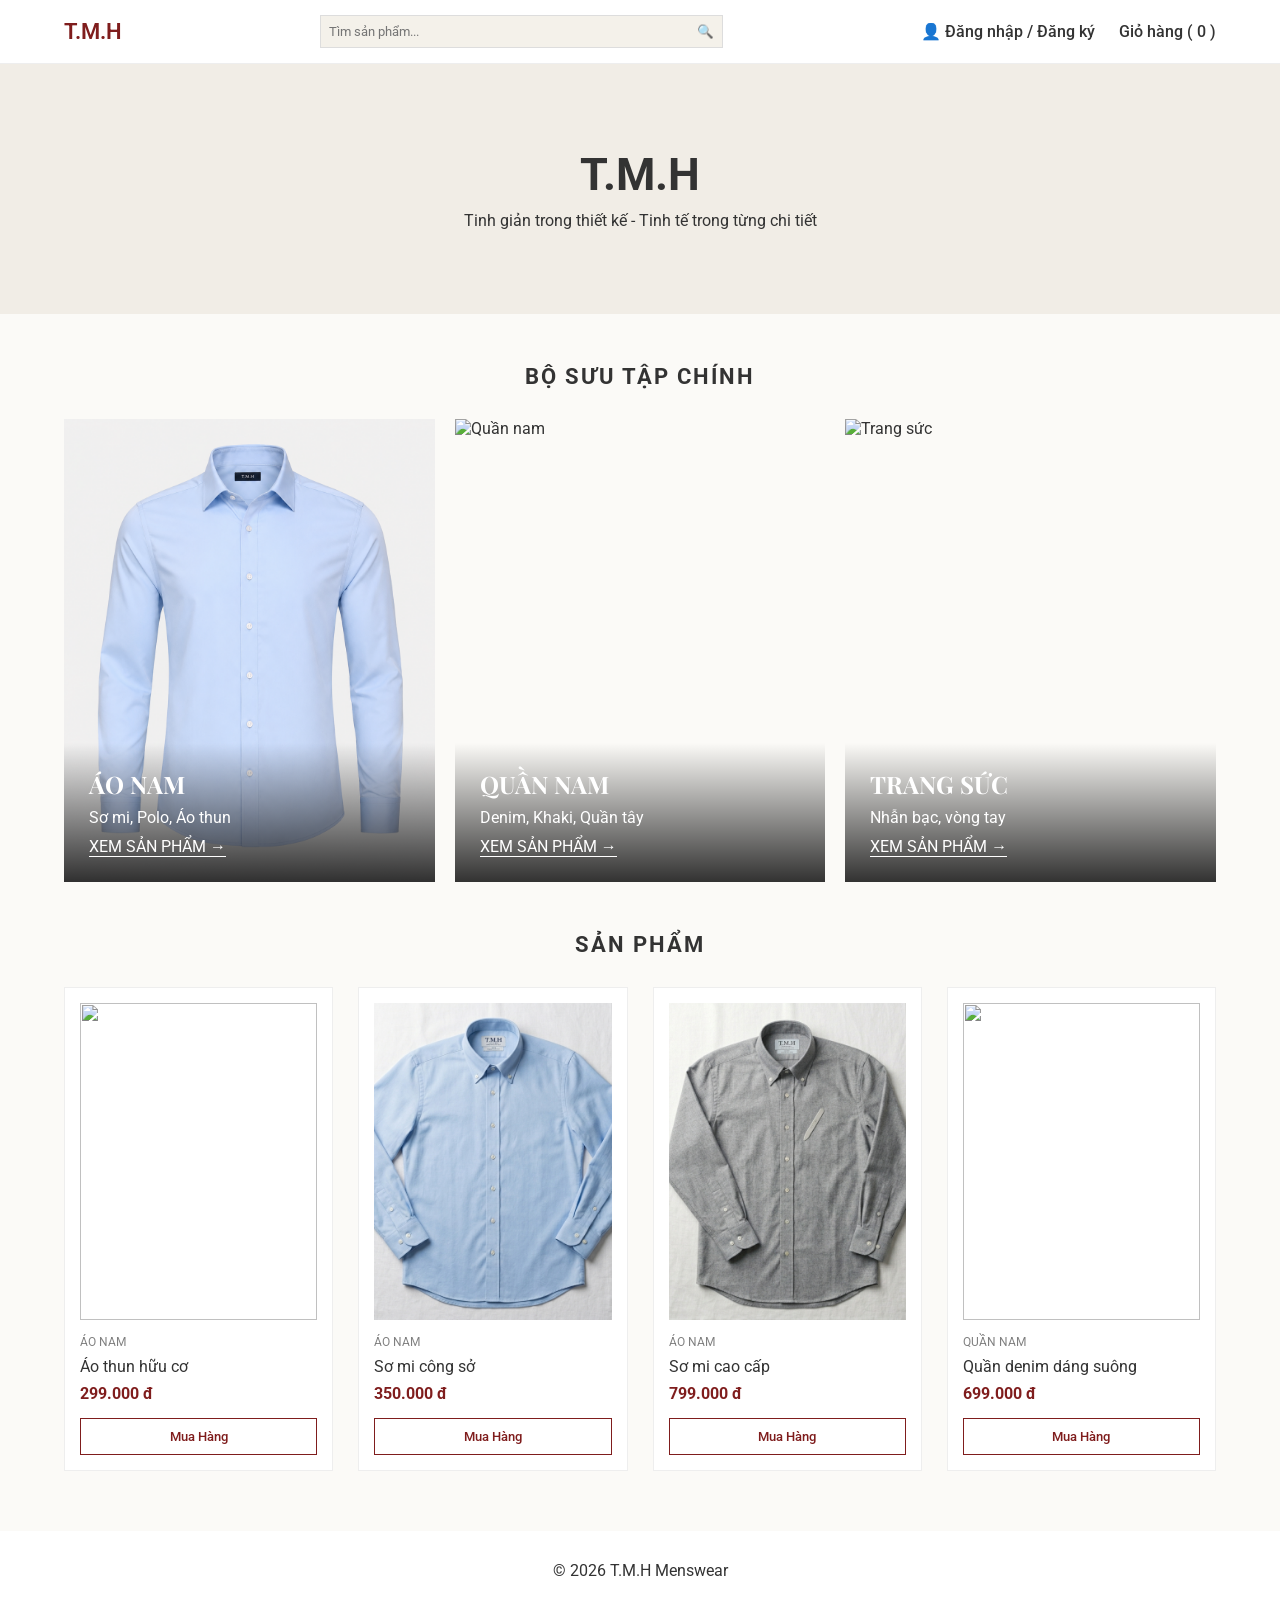
==== commit 795e5d75: "Add files via upload" ====
--- a/baocaolaptrinhweb/baocaolaptrinhweb/index.html
+++ b/baocaolaptrinhweb/baocaolaptrinhweb/index.html
@@ -21,35 +21,14 @@
       </div>
 
       <div class="nav-icons">
-        <span class="auth-btn" id="auth-trigger">👤 Đăng nhập / Đăng ký</span>
-        <span class="cart-btn" id="cart-trigger">
-          🛒 Giỏ hàng (<span id="cart-count">0</span>)
+        <span class="auth-btn" id="auth-trigger"> 👤 Đăng nhập / Đăng ký </span>
+        <span class="cart-btn" id="cart-trigger" style="cursor: pointer">
+          Giỏ hàng ( <span id="cart-count">0</span> )
         </span>
       </div>
     </header>
 
     <section class="hero-banner">
-      <div class="slide active">
-        <img
-          src="https://images.unsplash.com/photo-1490481651871-ab68de25d43d?w=1600"
-          alt="Banner 1"
-        />
-      </div>
-      <div class="slide">
-        <img
-          src="https://images.unsplash.com/photo-1507679799987-c73779587ccf?w=1600"
-          alt="Banner 2"
-        />
-      </div>
-      <div class="slide">
-        <img
-          src="https://images.unsplash.com/photo-1489987707025-afc232f7ea0f?w=1600"
-          alt="Banner 3"
-        />
-      </div>
-
-      <div class="banner-overlay"></div>
-
       <div class="banner-content">
         <h1>T.M.H</h1>
         <p>Tinh giản trong thiết kế - Tinh tế trong từng chi tiết</p>
@@ -66,7 +45,7 @@
           <div class="category-overlay">
             <h3>ÁO NAM</h3>
             <p>Sơ mi, Polo, Áo thun</p>
-            <span class="view-more">XEM SẢN PHẨM →</span>
+            <span class="view-more"> XEM SẢN PHẨM → </span>
           </div>
         </a>
 
@@ -80,7 +59,7 @@
           <div class="category-overlay">
             <h3>QUẦN NAM</h3>
             <p>Denim, Khaki, Quần tây</p>
-            <span class="view-more">XEM SẢN PHẨM →</span>
+            <span class="view-more"> XEM SẢN PHẨM → </span>
           </div>
         </div>
 
@@ -94,7 +73,7 @@
           <div class="category-overlay">
             <h3>TRANG SỨC</h3>
             <p>Nhẫn bạc, vòng tay</p>
-            <span class="view-more">XEM SẢN PHẨM →</span>
+            <span class="view-more"> XEM SẢN PHẨM → </span>
           </div>
         </div>
       </div>
@@ -106,90 +85,138 @@
         <div class="products-grid" id="products-list">
           <div
             class="product-card"
+            data-id="p1"
+            data-price="299000"
             data-type="ao"
-            data-id="1"
-            data-price="299000"
+            data-name="ao thun huu co"
           >
             <div class="product-image">
               <img
                 src="https://images.unsplash.com/photo-1521572267360-ee0c2909d518?w=500"
-                alt="Áo thun hữu cơ"
               />
             </div>
             <div class="product-info">
               <p class="product-tag">ÁO NAM</p>
               <p class="product-title">Áo thun hữu cơ</p>
               <p class="product-price">299.000 đ</p>
-              <button class="add-to-cart-btn">Thêm vào giỏ</button>
-            </div>
-          </div>
-
-          <div
-            class="product-card"
+              <button class="buy-now-btn">Mua Hàng</button>
+            </div>
+          </div>
+
+          <div
+            class="product-card"
+            data-id="p2"
+            data-price="350000"
             data-type="ao"
-            data-id="2"
-            data-price="350000"
-          >
-            <div class="product-image">
-              <img
-                src="anh-san-pham/san pham ao/so-mi2.png"
-                alt="Sơ mi công sở"
-              />
+            data-name="ao so mi cong so"
+          >
+            <div class="product-image">
+              <img src="anh-san-pham/san pham ao/so-mi-cong-so.png" />
             </div>
             <div class="product-info">
               <p class="product-tag">ÁO NAM</p>
               <p class="product-title">Sơ mi công sở</p>
               <p class="product-price">350.000 đ</p>
-              <button class="add-to-cart-btn">Thêm vào giỏ</button>
-            </div>
-          </div>
-
-          <div
-            class="product-card"
+              <button class="buy-now-btn">Mua Hàng</button>
+            </div>
+          </div>
+
+          <div
+            class="product-card"
+            data-id="p3"
+            data-price="799000"
             data-type="ao"
-            data-id="3"
-            data-price="799000"
-          >
-            <div class="product-image">
-              <img
-                src="anh-san-pham/san pham ao/so-mi1.png"
-                alt="Sơ mi cao cấp"
-              />
+            data-name="ao so mi cao cap"
+          >
+            <div class="product-image">
+              <img src="anh-san-pham/san pham ao//so-mi-dai-tay-cao-cap.png" />
             </div>
             <div class="product-info">
               <p class="product-tag">ÁO NAM</p>
               <p class="product-title">Sơ mi cao cấp</p>
               <p class="product-price">799.000 đ</p>
-              <button class="add-to-cart-btn">Thêm vào giỏ</button>
-            </div>
-          </div>
-
-          <div
-            class="product-card"
+              <button class="buy-now-btn">Mua Hàng</button>
+            </div>
+          </div>
+
+          <div
+            class="product-card"
+            data-id="p4"
+            data-price="699000"
             data-type="quan"
-            data-id="4"
-            data-price="699000"
+            data-name="quan denim"
           >
             <div class="product-image">
               <img
                 src="https://images.unsplash.com/photo-1541099649105-f69ad21f3246?w=500"
-                alt="Quần denim dáng suông"
               />
             </div>
             <div class="product-info">
               <p class="product-tag">QUẦN NAM</p>
               <p class="product-title">Quần denim dáng suông</p>
               <p class="product-price">699.000 đ</p>
-              <button class="add-to-cart-btn">Thêm vào giỏ</button>
+              <button class="buy-now-btn">Mua Hàng</button>
             </div>
           </div>
         </div>
       </section>
     </main>
 
+    <div class="product-modal" id="product-detail-modal">
+      <div class="p-modal-box">
+        <span class="p-close-modal" id="close-product-modal">×</span>
+        <div class="p-modal-content">
+          <div class="p-modal-left">
+            <img id="popup-product-img" src="" alt="Sản phẩm" />
+          </div>
+          <div class="p-modal-right">
+            <h3 id="popup-product-title">Tên sản phẩm</h3>
+            <p id="popup-product-price" class="p-modal-price">0 đ</p>
+
+            <div class="size-selection-area">
+              <p class="size-title">Phân loại / Kích thước:</p>
+              <div class="size-options">
+                <button class="size-btn">S</button>
+                <button class="size-btn">M</button>
+                <button class="size-btn">L</button>
+                <button class="size-btn">XL</button>
+              </div>
+            </div>
+
+            <button
+              class="add-to-cart-final-btn"
+              id="add-to-cart-final"
+              disabled
+            >
+              THÊM VÀO GIỎ HÀNG
+            </button>
+          </div>
+        </div>
+      </div>
+    </div>
+
+    <div class="cart-sidebar" id="cart-sidebar">
+      <div class="cart-sidebar-box">
+        <div class="cart-sidebar-header">
+          <h3>Giỏ hàng của bạn</h3>
+          <span class="close-cart" id="close-cart">×</span>
+        </div>
+        <div class="cart-items-container" id="cart-items-list"></div>
+        <div class="cart-sidebar-footer">
+          <div class="cart-total-box">
+            <span>Tổng tiền:</span>
+            <span id="cart-total-price" class="total-price-num">0 đ</span>
+          </div>
+          <button class="checkout-btn" id="checkout-btn">
+            TIẾN HÀNH THANH TOÁN
+          </button>
+        </div>
+      </div>
+    </div>
+
     <div class="auth-modal" id="auth-modal">
       <div class="modal-box">
-        <span class="close-modal" id="close-modal">×</span>
+        <span class="close-modal" id="close-modal"> × </span>
         <div class="modal-tabs">
           <button class="tab-btn active" id="tab-login">Đăng nhập</button>
           <button class="tab-btn" id="tab-register">Đăng ký</button>
@@ -198,58 +225,43 @@
         <form id="form-login" class="auth-form active">
           <div class="input-group">
             <label>Email</label>
-            <input type="email" required />
+            <input type="email" id="login-email" required />
           </div>
           <div class="input-group">
             <label>Mật khẩu</label>
-            <input type="password" required />
+            <input type="password" id="login-password" required />
           </div>
           <button class="auth-submit-btn" type="submit">ĐĂNG NHẬP</button>
         </form>
 
         <form id="form-register" class="auth-form">
           <div class="input-group">
-            <label>Họ tên</label>
-            <input type="text" required />
+            <label>Họ và tên</label>
+            <input
+              type="text"
+              id="register-name"
+              placeholder="Ví dụ: Nguyễn Văn A"
+              required
+            />
           </div>
           <div class="input-group">
             <label>Email</label>
-            <input type="email" required />
+            <input type="email" id="register-email" required />
           </div>
           <div class="input-group">
             <label>Mật khẩu</label>
-            <input type="password" required />
+            <input type="password" id="register-password" required />
+          </div>
+          <div class="input-group">
+            <label>Xác nhận mật khẩu</label>
+            <input type="password" id="register-confirm" required />
           </div>
           <button class="auth-submit-btn" type="submit">ĐĂNG KÝ</button>
         </form>
       </div>
     </div>
 
-    <div class="cart-sidebar" id="cart-sidebar">
-      <div class="cart-container">
-        <div class="cart-header">
-          <h3>GIỎ HÀNG CỦA BẠN</h3>
-          <span class="close-cart" id="close-cart">×</span>
-        </div>
-
-        <div class="cart-items-list" id="cart-items-list">
-          <p class="empty-cart-msg">Giỏ hàng của bạn đang trống.</p>
-        </div>
-
-        <div class="cart-footer">
-          <div class="cart-total-box">
-            <span>Tổng tiền:</span>
-            <span class="cart-total-price" id="cart-total-price">0 đ</span>
-          </div>
-          <button class="checkout-btn" id="checkout-btn">
-            TIẾN HÀNH THANH TOÁN
-          </button>
-        </div>
-      </div>
-    </div>
-
     <footer class="footer">© 2026 T.M.H Menswear</footer>
-
     <script src="script.js"></script>
   </body>
 </html>
--- a/baocaolaptrinhweb/baocaolaptrinhweb/style.css
+++ b/baocaolaptrinhweb/baocaolaptrinhweb/style.css
@@ -1,5 +1,5 @@
 /* ===========================
-   RESET
+    RESET & BASE
 =========================== */
 * {
   margin: 0;
@@ -72,92 +72,32 @@
   cursor: pointer;
 }
 
-.nav-icons {
-  display: flex;
-  align-items: center;
-}
-
 .auth-btn {
   margin-right: 20px;
   cursor: pointer;
+  font-weight: 500;
 }
 
 .cart-btn {
   cursor: pointer;
   font-weight: 500;
-  transition: 0.2s;
-}
-
-.cart-btn:hover {
-  color: #7f1d1d;
 }
 
 /* ===========================
-HERO BANNER - SLIDESHOW EFFECT
+HERO
 =========================== */
 .hero-banner {
-  height: 400px; /* Tăng chiều cao lên một chút nhìn cho sang trọng và rõ ảnh nền */
-  position: relative;
-  overflow: hidden;
+  height: 250px;
+  background: #f1ede6;
   display: flex;
   justify-content: center;
   align-items: center;
   text-align: center;
-  background: #333; /* Nền tối phòng trường hợp ảnh tải chậm */
-}
-
-/* Định dạng chung cho các lớp slide ảnh */
-.hero-banner .slide {
-  position: absolute;
-  inset: 0;
-  opacity: 0;
-  transition: opacity 1.5s ease-in-out; /* Hiệu ứng chuyển ảnh mượt mà trong 1.5 giây */
-  z-index: 1;
-}
-
-/* Ảnh nền phủ kín khung banner */
-.hero-banner .slide img {
-  width: 100%;
-  height: 100%;
-  object-fit: cover;
-}
-
-/* Slide nào có class .active sẽ hiện lên */
-.hero-banner .slide.active {
-  opacity: 1;
-}
-
-/* Lớp phủ đen mờ nhẹ đè lên ảnh để chữ T.M.H màu trắng dễ đọc hơn hẳn */
-.banner-overlay {
-  position: absolute;
-  inset: 0;
-  background: rgba(
-    0,
-    0,
-    0,
-    0.4
-  ); /* Số 0.4 là độ tối, tăng lên nếu ảnh quá sáng */
-  z-index: 2;
-}
-
-/* Nội dung chữ phải nằm trên cùng */
-.banner-content {
-  position: relative;
-  z-index: 3;
-  color: white; /* Chuyển chữ sang màu trắng để nổi bật trên nền ảnh */
-  text-shadow: 0 2px 10px rgba(0, 0, 0, 0.5); /* Thêm bóng đổ cho chữ sắc nét */
 }
 
 .banner-content h1 {
-  font-size: 55px;
-  margin-bottom: 12px;
-  letter-spacing: 4px;
-}
-
-.banner-content p {
-  font-size: 18px;
-  letter-spacing: 1px;
-  font-weight: 300;
+  font-size: 45px;
+  margin-bottom: 10px;
 }
 
 /* ===========================
@@ -223,7 +163,7 @@
 }
 
 /* ===========================
-PRODUCT
+PRODUCT CARD & BUTTONS
 =========================== */
 .main-container {
   max-width: 1400px;
@@ -242,6 +182,11 @@
   border: 1px solid #eee;
   padding: 15px;
   transition: 0.3s;
+  text-align: center;
+}
+
+.product-card.hidden {
+  display: none !important;
 }
 
 .product-card:hover {
@@ -261,6 +206,7 @@
 
 .product-info {
   margin-top: 15px;
+  text-align: left;
 }
 
 .product-tag {
@@ -278,7 +224,8 @@
   margin-bottom: 15px;
 }
 
-.add-to-cart-btn {
+/* Đổi giao diện nút thành nút Mua hàng viền đỏ quy định */
+.buy-now-btn {
   width: 100%;
   padding: 10px;
   border: 1px solid #7f1d1d;
@@ -286,15 +233,298 @@
   color: #7f1d1d;
   cursor: pointer;
   transition: 0.3s;
-}
-
-.add-to-cart-btn:hover {
+  font-weight: 500;
+}
+
+.buy-now-btn:hover {
   background: #7f1d1d;
   color: white;
 }
 
+/* =======================================================
+   PRODUCT DETAIL MODAL (POPUP CHỌN SIZE KHI BẤM MUA HÀNG)
+   ======================================================= */
+.product-modal {
+  position: fixed;
+  inset: 0;
+  background: rgba(0, 0, 0, 0.6);
+  display: flex;
+  justify-content: center;
+  align-items: center;
+  opacity: 0;
+  pointer-events: none;
+  transition: opacity 0.3s ease;
+  z-index: 250;
+}
+
+.product-modal.open {
+  opacity: 1;
+  pointer-events: auto;
+}
+
+.p-modal-box {
+  background: white;
+  width: 550px;
+  max-width: 90%;
+  padding: 30px;
+  position: relative;
+  border-radius: 2px;
+}
+
+.p-close-modal {
+  position: absolute;
+  top: 10px;
+  right: 15px;
+  font-size: 26px;
+  cursor: pointer;
+  color: #666;
+}
+
+.p-modal-content {
+  display: flex;
+  gap: 25px;
+}
+
+.p-modal-left {
+  width: 40%;
+}
+
+.p-modal-left img {
+  width: 100%;
+  aspect-ratio: 3/4;
+  object-fit: cover;
+  border: 1px solid #eee;
+}
+
+.p-modal-right {
+  width: 60%;
+  display: flex;
+  flex-direction: column;
+  justify-content: center;
+}
+
+.p-modal-right h3 {
+  font-size: 18px;
+  margin-bottom: 10px;
+  color: #222;
+}
+
+.p-modal-price {
+  color: #7f1d1d;
+  font-weight: bold;
+  font-size: 18px;
+  margin-bottom: 20px;
+}
+
+.size-selection-area {
+  margin-bottom: 25px;
+}
+
+.size-title {
+  font-size: 13px;
+  color: #888;
+  margin-bottom: 10px;
+}
+
+/* Ô chọn Size giống ảnh thực tế */
+.size-options {
+  display: flex;
+  gap: 10px;
+}
+
+.size-btn {
+  background: white;
+  border: 1px solid #ccc;
+  width: 36px;
+  height: 36px;
+  font-size: 13px;
+  cursor: pointer;
+  transition: 0.2s;
+}
+
+.size-btn:hover {
+  border-color: #333;
+}
+
+.size-btn.selected {
+  border-color: #7f1d1d;
+  background: #7f1d1d;
+  color: white;
+  font-weight: bold;
+}
+
+/* Nút thêm vào giỏ hàng cuối cùng */
+.add-to-cart-final-btn {
+  width: 100%;
+  padding: 12px;
+  background: #e0e0e0;
+  color: #999;
+  border: none;
+  cursor: not-allowed;
+  font-weight: bold;
+  letter-spacing: 1px;
+  transition: 0.3s;
+}
+
+.add-to-cart-final-btn.active {
+  background: #7f1d1d;
+  color: white;
+  cursor: pointer;
+}
+
+.add-to-cart-final-btn.active:hover {
+  background: #5c1414;
+}
+
+/* =======================================================
+   SIDEBAR GIỎ HÀNG
+   ======================================================= */
+.cart-sidebar {
+  position: fixed;
+  inset: 0;
+  background: rgba(0, 0, 0, 0.5);
+  display: flex;
+  justify-content: flex-end;
+  opacity: 0;
+  pointer-events: none;
+  transition: opacity 0.3s ease;
+  z-index: 300;
+}
+
+.cart-sidebar.open {
+  opacity: 1;
+  pointer-events: auto;
+}
+
+.cart-sidebar-box {
+  width: 400px;
+  height: 100%;
+  background: white;
+  display: flex;
+  flex-direction: column;
+  transform: translateX(100%);
+  transition: transform 0.3s ease;
+}
+
+.cart-sidebar.open .cart-sidebar-box {
+  transform: translateX(0);
+}
+
+.cart-sidebar-header {
+  padding: 20px;
+  border-bottom: 1px solid #eee;
+  display: flex;
+  justify-content: space-between;
+  align-items: center;
+}
+
+.close-cart {
+  font-size: 28px;
+  cursor: pointer;
+}
+
+.cart-items-container {
+  flex: 1;
+  padding: 20px;
+  overflow-y: auto;
+}
+
+.empty-cart-msg {
+  text-align: center;
+  color: #888;
+  margin-top: 40px;
+}
+
+.cart-item {
+  display: flex;
+  gap: 15px;
+  padding-bottom: 15px;
+  margin-bottom: 15px;
+  border-bottom: 1px solid #f5f5f5;
+  position: relative;
+}
+
+.cart-item-img {
+  width: 60px;
+  height: 80px;
+  object-fit: cover;
+}
+
+.cart-item-details {
+  flex: 1;
+  display: flex;
+  flex-direction: column;
+  justify-content: space-between;
+}
+
+.cart-item-title {
+  font-size: 14px;
+  font-weight: 500;
+}
+
+.cart-item-price {
+  color: #7f1d1d;
+  font-weight: bold;
+}
+
+.cart-item-qty-box {
+  display: flex;
+  align-items: center;
+  border: 1px solid #ddd;
+  width: max-content;
+}
+
+.qty-btn {
+  background: none;
+  border: none;
+  width: 25px;
+  height: 25px;
+  cursor: pointer;
+}
+
+.qty-num {
+  padding: 0 10px;
+}
+
+.remove-item-btn {
+  position: absolute;
+  top: 0;
+  right: 0;
+  background: none;
+  border: none;
+  font-size: 20px;
+  color: #aaa;
+  cursor: pointer;
+}
+
+.cart-sidebar-footer {
+  padding: 20px;
+  border-top: 1px solid #eee;
+  background: #fafafa;
+}
+
+.cart-total-box {
+  display: flex;
+  justify-content: space-between;
+  margin-bottom: 15px;
+}
+
+.total-price-num {
+  color: #7f1d1d;
+  font-weight: bold;
+}
+
+.checkout-btn {
+  width: 100%;
+  padding: 14px;
+  background: #7f1d1d;
+  color: white;
+  border: none;
+  cursor: pointer;
+}
+
 /* ===========================
-MODAL LOGIN / REGISTER
+AUTH MODAL (ĐĂNG NHẬP)
 =========================== */
 .auth-modal {
   position: fixed;
@@ -306,7 +536,7 @@
   opacity: 0;
   pointer-events: none;
   transition: 0.3s;
-  z-index: 1000;
+  z-index: 200;
 }
 
 .auth-modal.open {
@@ -319,7 +549,6 @@
   background: white;
   padding: 30px;
   position: relative;
-  border-radius: 4px;
 }
 
 .close-modal {
@@ -332,31 +561,25 @@
 
 .modal-tabs {
   display: flex;
-  justify-content: space-around;
-  margin-bottom: 15px;
-  border-bottom: 1px solid #eee;
+  gap: 10px;
 }
 
 .tab-btn {
-  background: none;
-  border: none;
-  padding: 10px 20px;
-  font-size: 16px;
-  cursor: pointer;
-  color: #999;
-  transition: 0.3s;
-  outline: none;
+  padding: 4px 8px;
+  background: #fff;
+  border: 1px solid #ccc;
+  cursor: pointer;
 }
 
 .tab-btn.active {
-  color: #7f1d1d;
+  background: #f0f0f0;
   font-weight: bold;
-  border-bottom: 2px solid #7f1d1d;
+  border-color: #333;
 }
 
 .auth-form {
+  display: none;
   margin-top: 20px;
-  display: none;
 }
 
 .auth-form.active {
@@ -369,15 +592,13 @@
 
 .input-group label {
   display: block;
-  margin-bottom: 5px;
-  font-size: 14px;
+  margin-bottom: 6px;
 }
 
 .input-group input {
   width: 100%;
   padding: 10px;
-  border: 1px solid #ddd;
-  outline: none;
+  border: 1px solid #ccc;
 }
 
 .auth-submit-btn {
@@ -387,187 +608,8 @@
   color: white;
   border: none;
   cursor: pointer;
-  font-weight: bold;
-  margin-top: 10px;
-}
-
-.auth-submit-btn:hover {
-  background: #5c1414;
-}
-
-/* ===========================
-GIỎ HÀNG SIDEBAR (MỚI)
-=========================== */
-.cart-sidebar {
-  position: fixed;
-  inset: 0;
-  background: rgba(0, 0, 0, 0.4);
-  z-index: 999;
-  display: flex;
-  justify-content: flex-end; /* Đẩy giỏ hàng về bên phải */
-  opacity: 0;
-  pointer-events: none;
-  transition: 0.3s ease;
-}
-
-.cart-sidebar.open {
-  opacity: 1;
-  pointer-events: auto;
-}
-
-.cart-container {
-  width: 420px;
-  height: 100%;
-  background: white;
-  display: flex;
-  flex-direction: column;
-  transform: translateX(100%); /* Trượt từ bên ngoài vào */
-  transition: 0.3s ease;
-}
-
-.cart-sidebar.open .cart-container {
-  transform: translateX(0);
-}
-
-.cart-header {
-  padding: 20px;
-  border-bottom: 1px solid #eee;
-  display: flex;
-  justify-content: space-between;
-  align-items: center;
-}
-
-.cart-header h3 {
-  font-size: 18px;
-  letter-spacing: 1px;
-}
-
-.close-cart {
-  font-size: 28px;
-  cursor: pointer;
-}
-
-/* Danh sách Item */
-.cart-items-list {
-  flex: 1;
-  overflow-y: auto;
-  padding: 20px;
-}
-
-.empty-cart-msg {
-  text-align: center;
-  color: #888;
-  margin-top: 50px;
-}
-
-/* Khung bọc từng sản phẩm trong giỏ hàng */
-.cart-item {
-  display: flex;
-  align-items: center;
-  gap: 15px;
-  margin-bottom: 20px;
-  padding-bottom: 15px;
-  border-bottom: 1px solid #f5f5f5;
-}
-
-.cart-item-img {
-  width: 70px;
-  aspect-ratio: 3/4;
-  object-fit: cover;
-}
-
-.cart-item-details {
-  flex: 1;
-}
-
-.cart-item-title {
-  font-size: 15px;
-  font-weight: 500;
-  margin-bottom: 5px;
-}
-
-.cart-item-price {
-  color: #7f1d1d;
-  font-weight: bold;
-  font-size: 14px;
-}
-
-/* Bộ nút tăng giảm số lượng */
-.cart-item-qty-box {
-  display: flex;
-  align-items: center;
-  border: 1px solid #ddd;
-  width: max-content;
-  margin-top: 8px;
-}
-
-.qty-btn {
-  background: none;
-  border: none;
-  width: 25px;
-  height: 25px;
-  cursor: pointer;
-  font-size: 16px;
-}
-
-.qty-num {
-  width: 30px;
-  text-align: center;
-  font-size: 14px;
-}
-
-/* Nút xóa sản phẩm */
-.remove-item-btn {
-  background: none;
-  border: none;
-  color: #999;
-  cursor: pointer;
-  font-size: 18px;
-  transition: 0.2s;
-}
-
-.remove-item-btn:hover {
-  color: #7f1d1d;
-}
-
-/* Phần Chân Giỏ Hàng */
-.cart-footer {
-  padding: 20px;
-  border-top: 1px solid #eee;
-  background: #fbfaf7;
-}
-
-.cart-total-box {
-  display: flex;
-  justify-content: space-between;
-  font-size: 18px;
-  font-weight: bold;
-  margin-bottom: 15px;
-}
-
-.cart-total-price {
-  color: #7f1d1d;
-}
-
-.checkout-btn {
-  width: 100%;
-  padding: 15px;
-  background: #7f1d1d;
-  color: white;
-  border: none;
-  font-weight: bold;
-  cursor: pointer;
-  letter-spacing: 1px;
-  transition: 0.2s;
-}
-
-.checkout-btn:hover {
-  background: #5c1414;
-}
-
-/* ===========================
-FOOTER & MOBILE
-=========================== */
+}
+
 .footer {
   margin-top: 60px;
   text-align: center;
@@ -589,7 +631,4 @@
   .products-grid {
     grid-template-columns: repeat(2, 1fr);
   }
-  .cart-container {
-    width: 100%; /* Trên mobile giỏ hàng chiếm hết màn hình */
-  }
-}
+}
